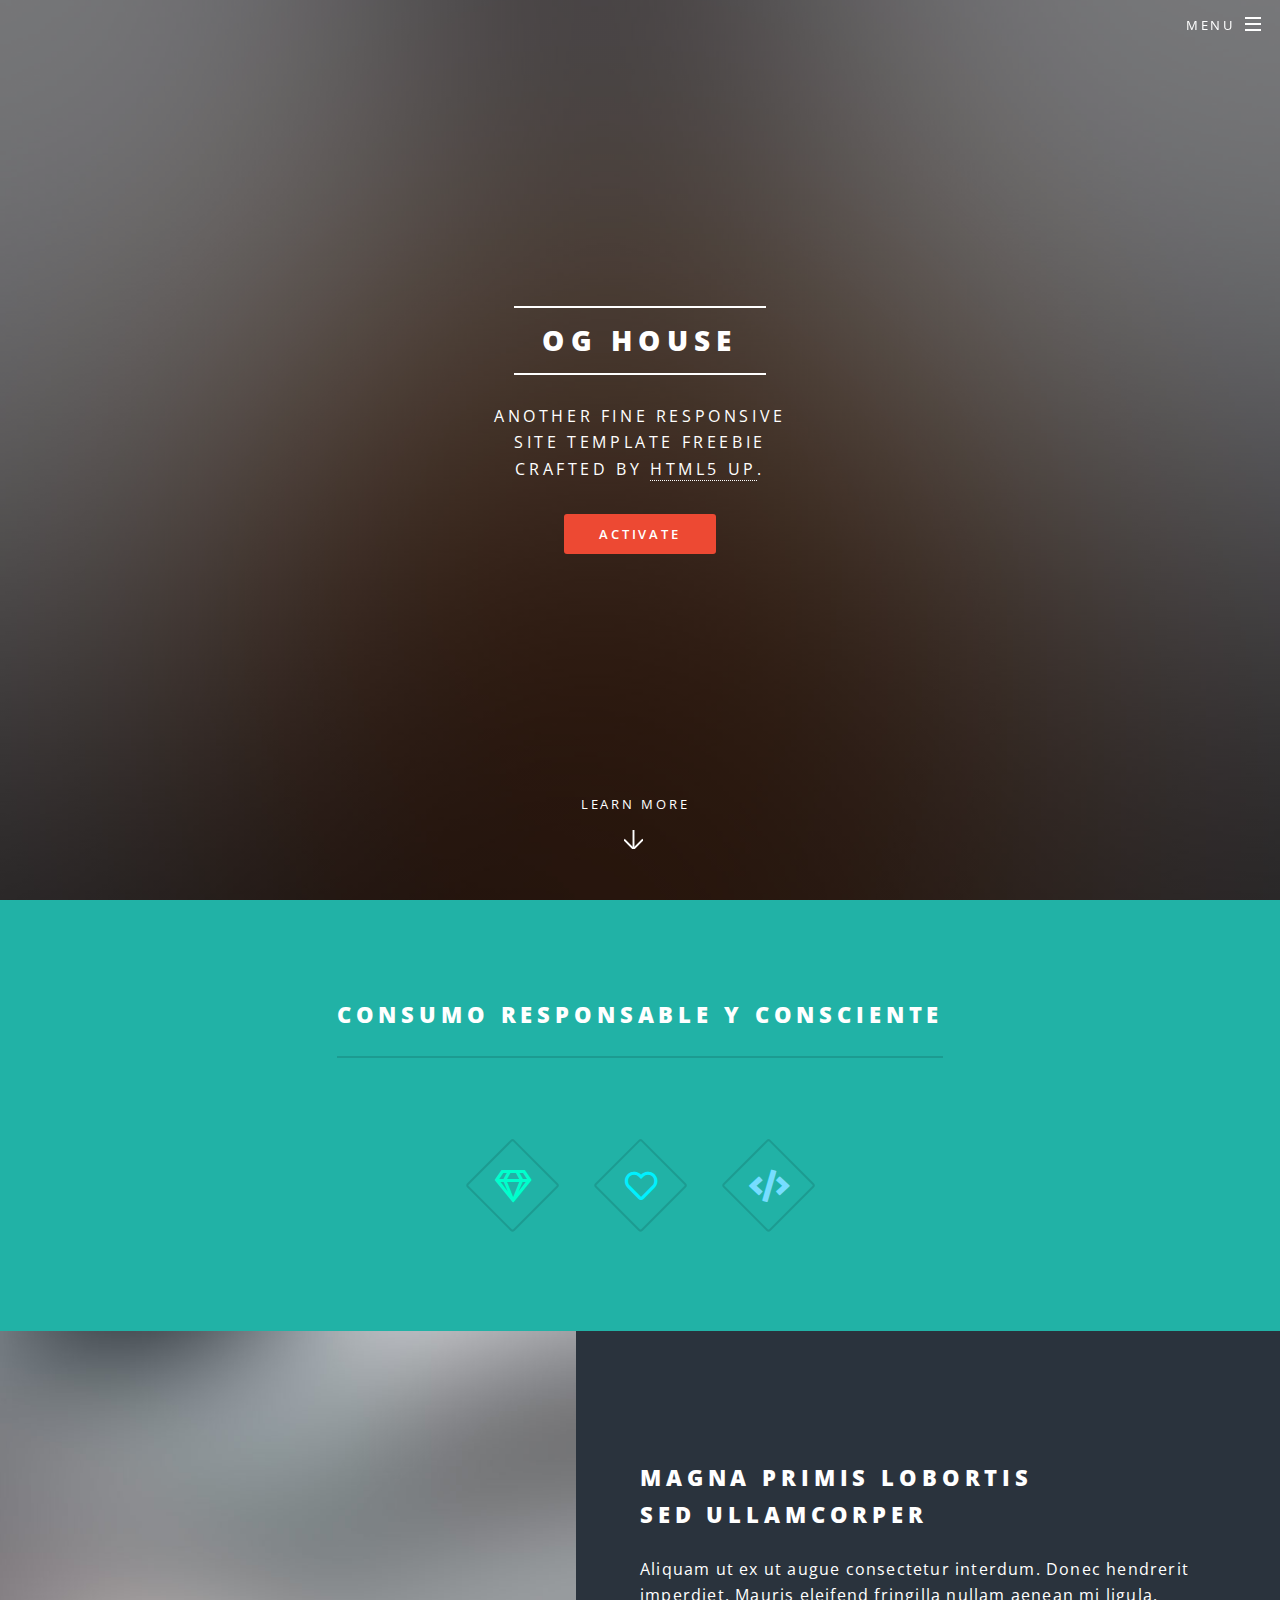
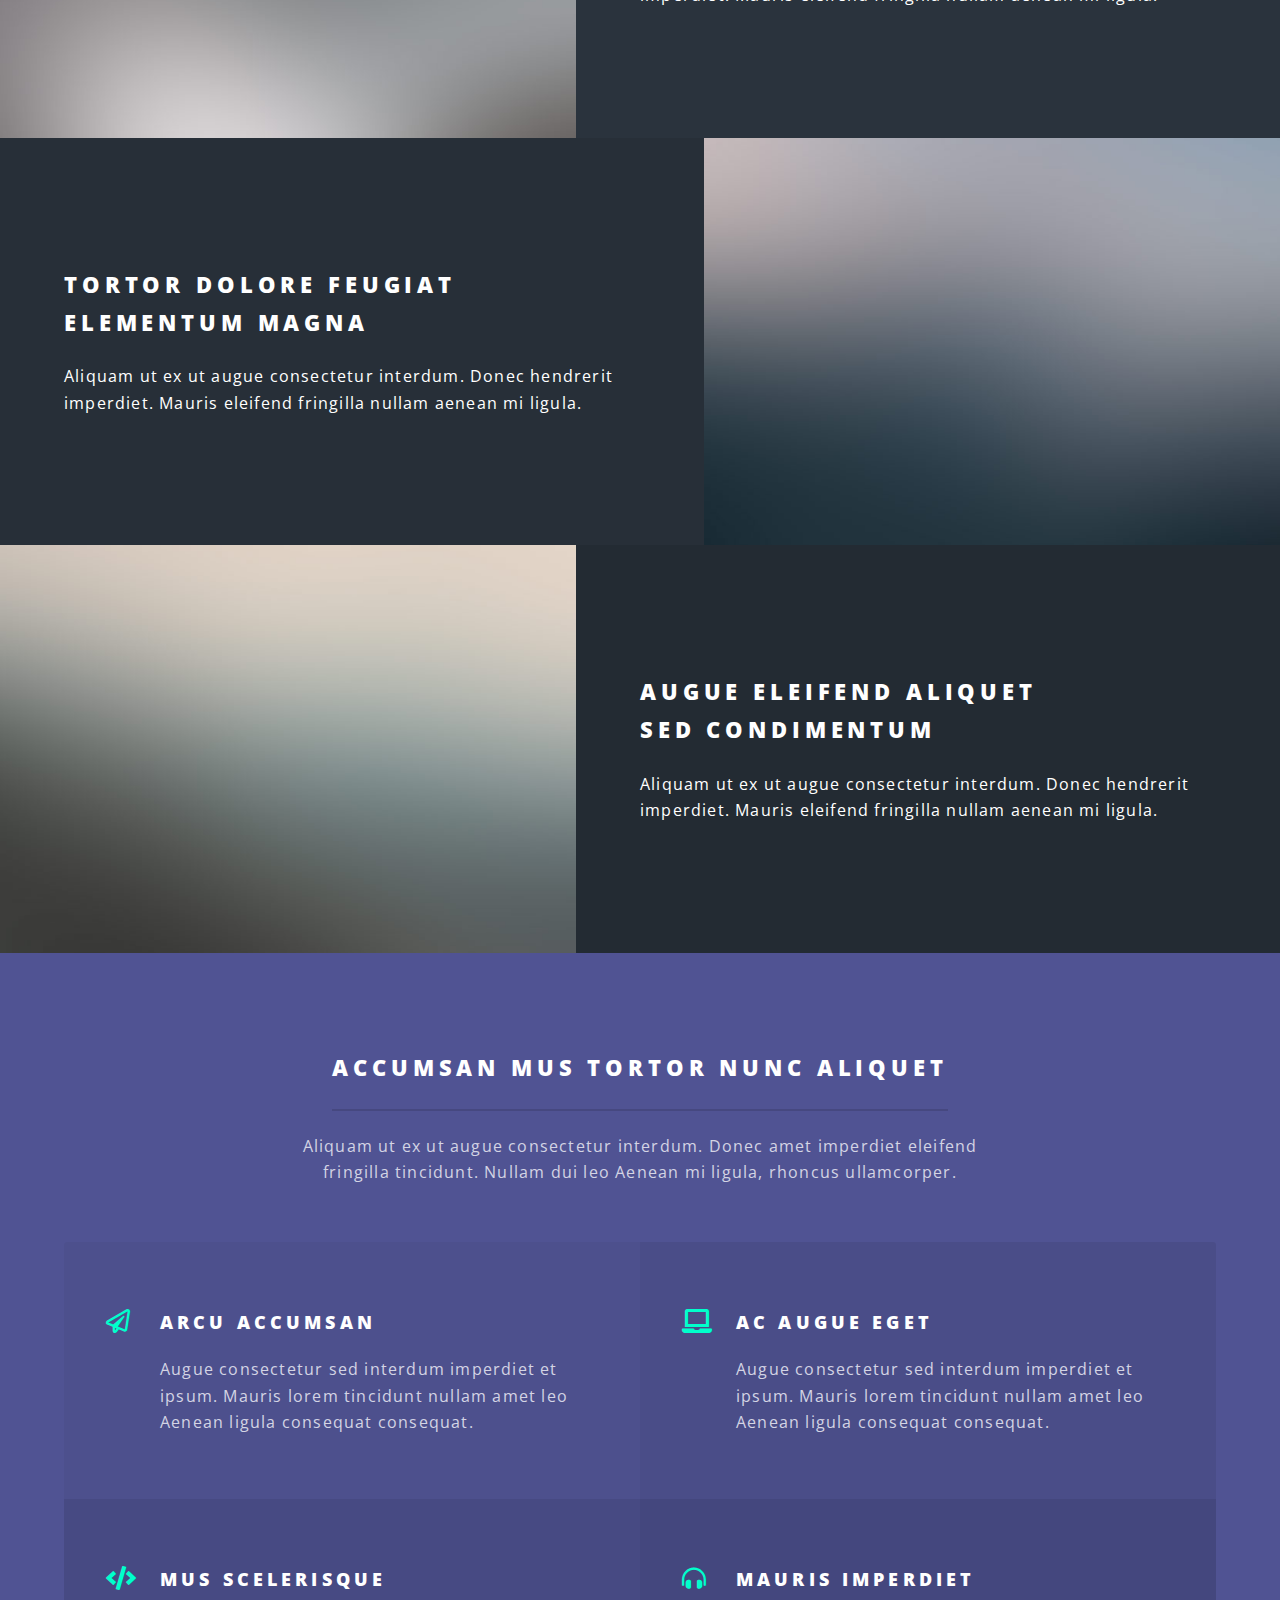
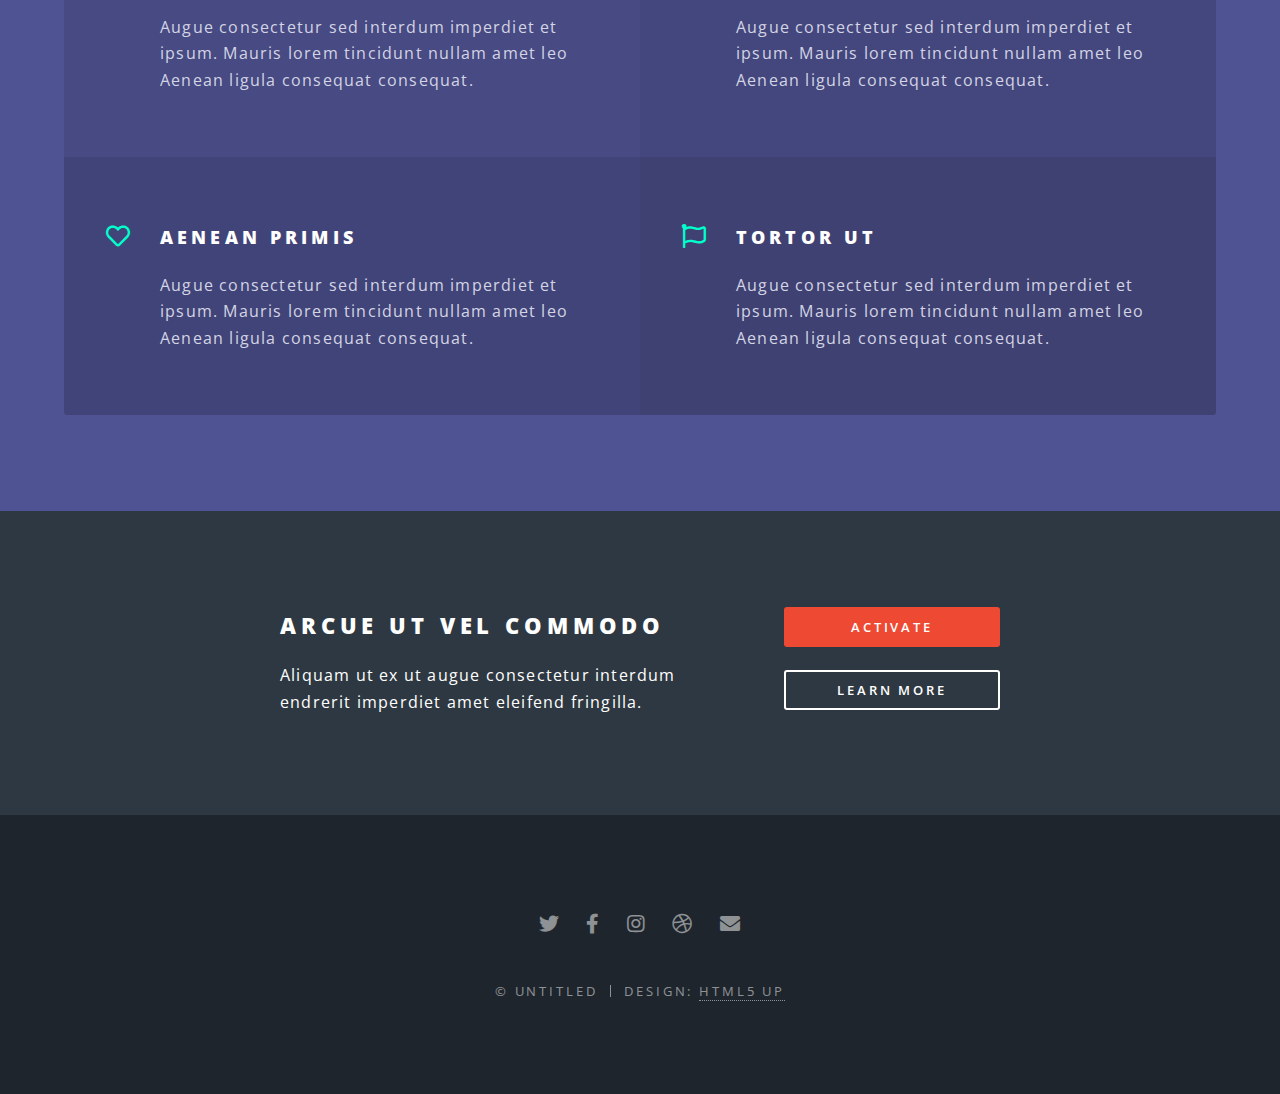
==== index.html @ 71290b1d "init" ====
<!DOCTYPE HTML>
<!--
	Spectral by HTML5 UP
	html5up.net | @ajlkn
	Free for personal and commercial use under the CCA 3.0 license (html5up.net/license)
-->
<html>
	<head>
		<title>OG House</title>
		<meta charset="utf-8" />
		<meta name="viewport" content="width=device-width, initial-scale=1, user-scalable=no" />
		<link rel="stylesheet" href="assets/css/main.css" />
		<noscript><link rel="stylesheet" href="assets/css/noscript.css" /></noscript>
	</head>
	<body class="landing is-preload">

		<!-- Page Wrapper -->
			<div id="page-wrapper">

				<!-- Header -->
					<header id="header" class="alt">
						<h1><a href="index.html">OG House</a></h1>
						<nav id="nav">
							<ul>
								<li class="special">
									<a href="#menu" class="menuToggle"><span>Menu</span></a>
									<div id="menu">
										<ul>
											<li><a href="index.html">Home</a></li>
											<li><a href="generic.html">Generic</a></li>
											<li><a href="elements.html">Elements</a></li>
											<li><a href="#">Sign Up</a></li>
											<li><a href="#">Log In</a></li>
										</ul>
									</div>
								</li>
							</ul>
						</nav>
					</header>

				<!-- Banner -->
					<section id="banner">
						<div class="inner">
							<h2>OG House</h2>
							<p>Another fine responsive<br />
							site template freebie<br />
							crafted by <a href="http://html5up.net">HTML5 UP</a>.</p>
							<ul class="actions special">
								<li><a href="#" class="button primary">Activate</a></li>
							</ul>
						</div>
						<a href="#one" class="more scrolly">Learn More</a>
					</section>

				<!-- One -->
					<section id="one" class="wrapper style1 special">
						<div class="inner">
							<header class="major">
								<h2>Consumo responsable y consciente<br />
							</header>
							<ul class="icons major">
								<li><span class="icon fa-gem major style1"><span class="label">Lorem</span></span></li>
								<li><span class="icon fa-heart major style2"><span class="label">Ipsum</span></span></li>
								<li><span class="icon solid fa-code major style3"><span class="label">Dolor</span></span></li>
							</ul>
						</div>
					</section>

				<!-- Two -->
					<section id="two" class="wrapper alt style2">
						<section class="spotlight">
							<div class="image"><img src="images/pic01.jpg" alt="" /></div><div class="content">
								<h2>Magna primis lobortis<br />
								sed ullamcorper</h2>
								<p>Aliquam ut ex ut augue consectetur interdum. Donec hendrerit imperdiet. Mauris eleifend fringilla nullam aenean mi ligula.</p>
							</div>
						</section>
						<section class="spotlight">
							<div class="image"><img src="images/pic02.jpg" alt="" /></div><div class="content">
								<h2>Tortor dolore feugiat<br />
								elementum magna</h2>
								<p>Aliquam ut ex ut augue consectetur interdum. Donec hendrerit imperdiet. Mauris eleifend fringilla nullam aenean mi ligula.</p>
							</div>
						</section>
						<section class="spotlight">
							<div class="image"><img src="images/pic03.jpg" alt="" /></div><div class="content">
								<h2>Augue eleifend aliquet<br />
								sed condimentum</h2>
								<p>Aliquam ut ex ut augue consectetur interdum. Donec hendrerit imperdiet. Mauris eleifend fringilla nullam aenean mi ligula.</p>
							</div>
						</section>
					</section>

				<!-- Three -->
					<section id="three" class="wrapper style3 special">
						<div class="inner">
							<header class="major">
								<h2>Accumsan mus tortor nunc aliquet</h2>
								<p>Aliquam ut ex ut augue consectetur interdum. Donec amet imperdiet eleifend<br />
								fringilla tincidunt. Nullam dui leo Aenean mi ligula, rhoncus ullamcorper.</p>
							</header>
							<ul class="features">
								<li class="icon fa-paper-plane">
									<h3>Arcu accumsan</h3>
									<p>Augue consectetur sed interdum imperdiet et ipsum. Mauris lorem tincidunt nullam amet leo Aenean ligula consequat consequat.</p>
								</li>
								<li class="icon solid fa-laptop">
									<h3>Ac Augue Eget</h3>
									<p>Augue consectetur sed interdum imperdiet et ipsum. Mauris lorem tincidunt nullam amet leo Aenean ligula consequat consequat.</p>
								</li>
								<li class="icon solid fa-code">
									<h3>Mus Scelerisque</h3>
									<p>Augue consectetur sed interdum imperdiet et ipsum. Mauris lorem tincidunt nullam amet leo Aenean ligula consequat consequat.</p>
								</li>
								<li class="icon solid fa-headphones-alt">
									<h3>Mauris Imperdiet</h3>
									<p>Augue consectetur sed interdum imperdiet et ipsum. Mauris lorem tincidunt nullam amet leo Aenean ligula consequat consequat.</p>
								</li>
								<li class="icon fa-heart">
									<h3>Aenean Primis</h3>
									<p>Augue consectetur sed interdum imperdiet et ipsum. Mauris lorem tincidunt nullam amet leo Aenean ligula consequat consequat.</p>
								</li>
								<li class="icon fa-flag">
									<h3>Tortor Ut</h3>
									<p>Augue consectetur sed interdum imperdiet et ipsum. Mauris lorem tincidunt nullam amet leo Aenean ligula consequat consequat.</p>
								</li>
							</ul>
						</div>
					</section>

				<!-- CTA -->
					<section id="cta" class="wrapper style4">
						<div class="inner">
							<header>
								<h2>Arcue ut vel commodo</h2>
								<p>Aliquam ut ex ut augue consectetur interdum endrerit imperdiet amet eleifend fringilla.</p>
							</header>
							<ul class="actions stacked">
								<li><a href="#" class="button fit primary">Activate</a></li>
								<li><a href="#" class="button fit">Learn More</a></li>
							</ul>
						</div>
					</section>

				<!-- Footer -->
					<footer id="footer">
						<ul class="icons">
							<li><a href="#" class="icon brands fa-twitter"><span class="label">Twitter</span></a></li>
							<li><a href="#" class="icon brands fa-facebook-f"><span class="label">Facebook</span></a></li>
							<li><a href="#" class="icon brands fa-instagram"><span class="label">Instagram</span></a></li>
							<li><a href="#" class="icon brands fa-dribbble"><span class="label">Dribbble</span></a></li>
							<li><a href="#" class="icon solid fa-envelope"><span class="label">Email</span></a></li>
						</ul>
						<ul class="copyright">
							<li>&copy; Untitled</li><li>Design: <a href="http://html5up.net">HTML5 UP</a></li>
						</ul>
					</footer>

			</div>

		<!-- Scripts -->
			<script src="assets/js/jquery.min.js"></script>
			<script src="assets/js/jquery.scrollex.min.js"></script>
			<script src="assets/js/jquery.scrolly.min.js"></script>
			<script src="assets/js/browser.min.js"></script>
			<script src="assets/js/breakpoints.min.js"></script>
			<script src="assets/js/util.js"></script>
			<script src="assets/js/main.js"></script>

	</body>
</html>
---- assets/css/main.css ----
@import url(fontawesome-all.min.css);
@import url("https://fonts.googleapis.com/css?family=Open+Sans:400,400italic,600,600italic,800,800italic");

/*
	Spectral by HTML5 UP
	html5up.net | @ajlkn
	Free for personal and commercial use under the CCA 3.0 license (html5up.net/license)
*/

html, body, div, span, applet, object,
iframe, h1, h2, h3, h4, h5, h6, p, blockquote,
pre, a, abbr, acronym, address, big, cite,
code, del, dfn, em, img, ins, kbd, q, s, samp,
small, strike, strong, sub, sup, tt, var, b,
u, i, center, dl, dt, dd, ol, ul, li, fieldset,
form, label, legend, table, caption, tbody,
tfoot, thead, tr, th, td, article, aside,
canvas, details, embed, figure, figcaption,
footer, header, hgroup, menu, nav, output, ruby,
section, summary, time, mark, audio, video {
	margin: 0;
	padding: 0;
	border: 0;
	font-size: 100%;
	font: inherit;
	vertical-align: baseline;}

article, aside, details, figcaption, figure,
footer, header, hgroup, menu, nav, section {
	display: block;}

body {
	line-height: 1;
}

ol, ul {
	list-style: none;
}

blockquote, q {
	quotes: none;
}

	blockquote:before, blockquote:after, q:before, q:after {
		content: '';
		content: none;
	}

table {
	border-collapse: collapse;
	border-spacing: 0;
}

body {
	-webkit-text-size-adjust: none;
}

mark {
	background-color: transparent;
	color: inherit;
}

input::-moz-focus-inner {
	border: 0;
	padding: 0;
}

input, select, textarea {
	-moz-appearance: none;
	-webkit-appearance: none;
	-ms-appearance: none;
	appearance: none;
}

/* Basic */

	@-ms-viewport {
		width: device-width;
	}

	html {
		box-sizing: border-box;
	}

	*, *:before, *:after {
		box-sizing: inherit;
	}

	body {
		background: #2e3842;
	}

		body.is-preload *, body.is-preload *:before, body.is-preload *:after {
			-moz-animation: none !important;
			-webkit-animation: none !important;
			-ms-animation: none !important;
			animation: none !important;
			-moz-transition: none !important;
			-webkit-transition: none !important;
			-ms-transition: none !important;
			transition: none !important;
		}

	body, input, select, textarea {
		color: #fff;
		font-family: "Open Sans", Helvetica, sans-serif;
		font-size: 15pt;
		font-weight: 400;
		letter-spacing: 0.075em;
		line-height: 1.65em;
	}

		@media screen and (max-width: 1680px) {

			body, input, select, textarea {
				font-size: 13pt;
			}

		}

		@media screen and (max-width: 1280px) {

			body, input, select, textarea {
				font-size: 12pt;
			}

		}

		@media screen and (max-width: 736px) {

			body, input, select, textarea {
				font-size: 11pt;
				letter-spacing: 0.0375em;
			}

		}

	a {
		-moz-transition: color 0.2s ease, border-bottom-color 0.2s ease;
		-webkit-transition: color 0.2s ease, border-bottom-color 0.2s ease;
		-ms-transition: color 0.2s ease, border-bottom-color 0.2s ease;
		transition: color 0.2s ease, border-bottom-color 0.2s ease;
		border-bottom: dotted 1px;
		color: inherit;
		text-decoration: none;
	}

		a:hover {
			border-bottom-color: transparent;
		}

	strong, b {
		color: #fff;
		font-weight: 600;
	}

	em, i {
		font-style: italic;
	}

	p {
		margin: 0 0 2em 0;
	}

	h1, h2, h3, h4, h5, h6 {
		color: #fff;
		font-weight: 800;
		letter-spacing: 0.225em;
		line-height: 1em;
		margin: 0 0 1em 0;
		text-transform: uppercase;
	}

		h1 a, h2 a, h3 a, h4 a, h5 a, h6 a {
			color: inherit;
			text-decoration: none;
		}

	h2 {
		font-size: 1.35em;
		line-height: 1.75em;
	}

		@media screen and (max-width: 736px) {

			h2 {
				font-size: 1.1em;
				line-height: 1.65em;
			}

		}

	h3 {
		font-size: 1.15em;
		line-height: 1.75em;
	}

		@media screen and (max-width: 736px) {

			h3 {
				font-size: 1em;
				line-height: 1.65em;
			}

		}

	h4 {
		font-size: 1em;
		line-height: 1.5em;
	}

	h5 {
		font-size: 0.8em;
		line-height: 1.5em;
	}

	h6 {
		font-size: 0.7em;
		line-height: 1.5em;
	}

	sub {
		font-size: 0.8em;
		position: relative;
		top: 0.5em;
	}

	sup {
		font-size: 0.8em;
		position: relative;
		top: -0.5em;
	}

	hr {
		border: 0;
		border-bottom: solid 2px #fff;
		margin: 3em 0;
	}

		hr.major {
			margin: 4.5em 0;
		}

	blockquote {
		border-left: solid 4px #fff;
		font-style: italic;
		margin: 0 0 2em 0;
		padding: 0.5em 0 0.5em 2em;
	}

	code {
		background: rgba(144, 144, 144, 0.25);
		border-radius: 3px;
		font-family: "Courier New", monospace;
		font-size: 0.9em;
		letter-spacing: 0;
		margin: 0 0.25em;
		padding: 0.25em 0.65em;
	}

	pre {
		-webkit-overflow-scrolling: touch;
		font-family: "Courier New", monospace;
		font-size: 0.9em;
		margin: 0 0 2em 0;
	}

		pre code {
			display: block;
			line-height: 1.75em;
			padding: 1em 1.5em;
			overflow-x: auto;
		}

	.align-left {
		text-align: left;
	}

	.align-center {
		text-align: center;
	}

	.align-right {
		text-align: right;
	}

/* Row */

	.row {
		display: flex;
		flex-wrap: wrap;
		box-sizing: border-box;
		align-items: stretch;
	}

		.row > * {
			box-sizing: border-box;
		}

		.row.gtr-uniform > * > :last-child {
			margin-bottom: 0;
		}

		.row.aln-left {
			justify-content: flex-start;
		}

		.row.aln-center {
			justify-content: center;
		}

		.row.aln-right {
			justify-content: flex-end;
		}

		.row.aln-top {
			align-items: flex-start;
		}

		.row.aln-middle {
			align-items: center;
		}

		.row.aln-bottom {
			align-items: flex-end;
		}

		.row > .imp {
			order: -1;
		}

		.row > .col-1 {
			width: 8.33333%;
		}

		.row > .off-1 {
			margin-left: 8.33333%;
		}

		.row > .col-2 {
			width: 16.66667%;
		}

		.row > .off-2 {
			margin-left: 16.66667%;
		}

		.row > .col-3 {
			width: 25%;
		}

		.row > .off-3 {
			margin-left: 25%;
		}

		.row > .col-4 {
			width: 33.33333%;
		}

		.row > .off-4 {
			margin-left: 33.33333%;
		}

		.row > .col-5 {
			width: 41.66667%;
		}

		.row > .off-5 {
			margin-left: 41.66667%;
		}

		.row > .col-6 {
			width: 50%;
		}

		.row > .off-6 {
			margin-left: 50%;
		}

		.row > .col-7 {
			width: 58.33333%;
		}

		.row > .off-7 {
			margin-left: 58.33333%;
		}

		.row > .col-8 {
			width: 66.66667%;
		}

		.row > .off-8 {
			margin-left: 66.66667%;
		}

		.row > .col-9 {
			width: 75%;
		}

		.row > .off-9 {
			margin-left: 75%;
		}

		.row > .col-10 {
			width: 83.33333%;
		}

		.row > .off-10 {
			margin-left: 83.33333%;
		}

		.row > .col-11 {
			width: 91.66667%;
		}

		.row > .off-11 {
			margin-left: 91.66667%;
		}

		.row > .col-12 {
			width: 100%;
		}

		.row > .off-12 {
			margin-left: 100%;
		}

		.row.gtr-0 {
			margin-top: 0;
			margin-left: 0em;
		}

			.row.gtr-0 > * {
				padding: 0 0 0 0em;
			}

			.row.gtr-0.gtr-uniform {
				margin-top: 0em;
			}

				.row.gtr-0.gtr-uniform > * {
					padding-top: 0em;
				}

		.row.gtr-25 {
			margin-top: 0;
			margin-left: -0.375em;
		}

			.row.gtr-25 > * {
				padding: 0 0 0 0.375em;
			}

			.row.gtr-25.gtr-uniform {
				margin-top: -0.375em;
			}

				.row.gtr-25.gtr-uniform > * {
					padding-top: 0.375em;
				}

		.row.gtr-50 {
			margin-top: 0;
			margin-left: -0.75em;
		}

			.row.gtr-50 > * {
				padding: 0 0 0 0.75em;
			}

			.row.gtr-50.gtr-uniform {
				margin-top: -0.75em;
			}

				.row.gtr-50.gtr-uniform > * {
					padding-top: 0.75em;
				}

		.row {
			margin-top: 0;
			margin-left: -1.5em;
		}

			.row > * {
				padding: 0 0 0 1.5em;
			}

			.row.gtr-uniform {
				margin-top: -1.5em;
			}

				.row.gtr-uniform > * {
					padding-top: 1.5em;
				}

		.row.gtr-150 {
			margin-top: 0;
			margin-left: -2.25em;
		}

			.row.gtr-150 > * {
				padding: 0 0 0 2.25em;
			}

			.row.gtr-150.gtr-uniform {
				margin-top: -2.25em;
			}

				.row.gtr-150.gtr-uniform > * {
					padding-top: 2.25em;
				}

		.row.gtr-200 {
			margin-top: 0;
			margin-left: -3em;
		}

			.row.gtr-200 > * {
				padding: 0 0 0 3em;
			}

			.row.gtr-200.gtr-uniform {
				margin-top: -3em;
			}

				.row.gtr-200.gtr-uniform > * {
					padding-top: 3em;
				}

		@media screen and (max-width: 1680px) {

			.row {
				display: flex;
				flex-wrap: wrap;
				box-sizing: border-box;
				align-items: stretch;
			}

				.row > * {
					box-sizing: border-box;
				}

				.row.gtr-uniform > * > :last-child {
					margin-bottom: 0;
				}

				.row.aln-left {
					justify-content: flex-start;
				}

				.row.aln-center {
					justify-content: center;
				}

				.row.aln-right {
					justify-content: flex-end;
				}

				.row.aln-top {
					align-items: flex-start;
				}

				.row.aln-middle {
					align-items: center;
				}

				.row.aln-bottom {
					align-items: flex-end;
				}

				.row > .imp-xlarge {
					order: -1;
				}

				.row > .col-1-xlarge {
					width: 8.33333%;
				}

				.row > .off-1-xlarge {
					margin-left: 8.33333%;
				}

				.row > .col-2-xlarge {
					width: 16.66667%;
				}

				.row > .off-2-xlarge {
					margin-left: 16.66667%;
				}

				.row > .col-3-xlarge {
					width: 25%;
				}

				.row > .off-3-xlarge {
					margin-left: 25%;
				}

				.row > .col-4-xlarge {
					width: 33.33333%;
				}

				.row > .off-4-xlarge {
					margin-left: 33.33333%;
				}

				.row > .col-5-xlarge {
					width: 41.66667%;
				}

				.row > .off-5-xlarge {
					margin-left: 41.66667%;
				}

				.row > .col-6-xlarge {
					width: 50%;
				}

				.row > .off-6-xlarge {
					margin-left: 50%;
				}

				.row > .col-7-xlarge {
					width: 58.33333%;
				}

				.row > .off-7-xlarge {
					margin-left: 58.33333%;
				}

				.row > .col-8-xlarge {
					width: 66.66667%;
				}

				.row > .off-8-xlarge {
					margin-left: 66.66667%;
				}

				.row > .col-9-xlarge {
					width: 75%;
				}

				.row > .off-9-xlarge {
					margin-left: 75%;
				}

				.row > .col-10-xlarge {
					width: 83.33333%;
				}

				.row > .off-10-xlarge {
					margin-left: 83.33333%;
				}

				.row > .col-11-xlarge {
					width: 91.66667%;
				}

				.row > .off-11-xlarge {
					margin-left: 91.66667%;
				}

				.row > .col-12-xlarge {
					width: 100%;
				}

				.row > .off-12-xlarge {
					margin-left: 100%;
				}

				.row.gtr-0 {
					margin-top: 0;
					margin-left: 0em;
				}

					.row.gtr-0 > * {
						padding: 0 0 0 0em;
					}

					.row.gtr-0.gtr-uniform {
						margin-top: 0em;
					}

						.row.gtr-0.gtr-uniform > * {
							padding-top: 0em;
						}

				.row.gtr-25 {
					margin-top: 0;
					margin-left: -0.375em;
				}

					.row.gtr-25 > * {
						padding: 0 0 0 0.375em;
					}

					.row.gtr-25.gtr-uniform {
						margin-top: -0.375em;
					}

						.row.gtr-25.gtr-uniform > * {
							padding-top: 0.375em;
						}

				.row.gtr-50 {
					margin-top: 0;
					margin-left: -0.75em;
				}

					.row.gtr-50 > * {
						padding: 0 0 0 0.75em;
					}

					.row.gtr-50.gtr-uniform {
						margin-top: -0.75em;
					}

						.row.gtr-50.gtr-uniform > * {
							padding-top: 0.75em;
						}

				.row {
					margin-top: 0;
					margin-left: -1.5em;
				}

					.row > * {
						padding: 0 0 0 1.5em;
					}

					.row.gtr-uniform {
						margin-top: -1.5em;
					}

						.row.gtr-uniform > * {
							padding-top: 1.5em;
						}

				.row.gtr-150 {
					margin-top: 0;
					margin-left: -2.25em;
				}

					.row.gtr-150 > * {
						padding: 0 0 0 2.25em;
					}

					.row.gtr-150.gtr-uniform {
						margin-top: -2.25em;
					}

						.row.gtr-150.gtr-uniform > * {
							padding-top: 2.25em;
						}

				.row.gtr-200 {
					margin-top: 0;
					margin-left: -3em;
				}

					.row.gtr-200 > * {
						padding: 0 0 0 3em;
					}

					.row.gtr-200.gtr-uniform {
						margin-top: -3em;
					}

						.row.gtr-200.gtr-uniform > * {
							padding-top: 3em;
						}

		}

		@media screen and (max-width: 1280px) {

			.row {
				display: flex;
				flex-wrap: wrap;
				box-sizing: border-box;
				align-items: stretch;
			}

				.row > * {
					box-sizing: border-box;
				}

				.row.gtr-uniform > * > :last-child {
					margin-bottom: 0;
				}

				.row.aln-left {
					justify-content: flex-start;
				}

				.row.aln-center {
					justify-content: center;
				}

				.row.aln-right {
					justify-content: flex-end;
				}

				.row.aln-top {
					align-items: flex-start;
				}

				.row.aln-middle {
					align-items: center;
				}

				.row.aln-bottom {
					align-items: flex-end;
				}

				.row > .imp-large {
					order: -1;
				}

				.row > .col-1-large {
					width: 8.33333%;
				}

				.row > .off-1-large {
					margin-left: 8.33333%;
				}

				.row > .col-2-large {
					width: 16.66667%;
				}

				.row > .off-2-large {
					margin-left: 16.66667%;
				}

				.row > .col-3-large {
					width: 25%;
				}

				.row > .off-3-large {
					margin-left: 25%;
				}

				.row > .col-4-large {
					width: 33.33333%;
				}

				.row > .off-4-large {
					margin-left: 33.33333%;
				}

				.row > .col-5-large {
					width: 41.66667%;
				}

				.row > .off-5-large {
					margin-left: 41.66667%;
				}

				.row > .col-6-large {
					width: 50%;
				}

				.row > .off-6-large {
					margin-left: 50%;
				}

				.row > .col-7-large {
					width: 58.33333%;
				}

				.row > .off-7-large {
					margin-left: 58.33333%;
				}

				.row > .col-8-large {
					width: 66.66667%;
				}

				.row > .off-8-large {
					margin-left: 66.66667%;
				}

				.row > .col-9-large {
					width: 75%;
				}

				.row > .off-9-large {
					margin-left: 75%;
				}

				.row > .col-10-large {
					width: 83.33333%;
				}

				.row > .off-10-large {
					margin-left: 83.33333%;
				}

				.row > .col-11-large {
					width: 91.66667%;
				}

				.row > .off-11-large {
					margin-left: 91.66667%;
				}

				.row > .col-12-large {
					width: 100%;
				}

				.row > .off-12-large {
					margin-left: 100%;
				}

				.row.gtr-0 {
					margin-top: 0;
					margin-left: 0em;
				}

					.row.gtr-0 > * {
						padding: 0 0 0 0em;
					}

					.row.gtr-0.gtr-uniform {
						margin-top: 0em;
					}

						.row.gtr-0.gtr-uniform > * {
							padding-top: 0em;
						}

				.row.gtr-25 {
					margin-top: 0;
					margin-left: -0.375em;
				}

					.row.gtr-25 > * {
						padding: 0 0 0 0.375em;
					}

					.row.gtr-25.gtr-uniform {
						margin-top: -0.375em;
					}

						.row.gtr-25.gtr-uniform > * {
							padding-top: 0.375em;
						}

				.row.gtr-50 {
					margin-top: 0;
					margin-left: -0.75em;
				}

					.row.gtr-50 > * {
						padding: 0 0 0 0.75em;
					}

					.row.gtr-50.gtr-uniform {
						margin-top: -0.75em;
					}

						.row.gtr-50.gtr-uniform > * {
							padding-top: 0.75em;
						}

				.row {
					margin-top: 0;
					margin-left: -1.5em;
				}

					.row > * {
						padding: 0 0 0 1.5em;
					}

					.row.gtr-uniform {
						margin-top: -1.5em;
					}

						.row.gtr-uniform > * {
							padding-top: 1.5em;
						}

				.row.gtr-150 {
					margin-top: 0;
					margin-left: -2.25em;
				}

					.row.gtr-150 > * {
						padding: 0 0 0 2.25em;
					}

					.row.gtr-150.gtr-uniform {
						margin-top: -2.25em;
					}

						.row.gtr-150.gtr-uniform > * {
							padding-top: 2.25em;
						}

				.row.gtr-200 {
					margin-top: 0;
					margin-left: -3em;
				}

					.row.gtr-200 > * {
						padding: 0 0 0 3em;
					}

					.row.gtr-200.gtr-uniform {
						margin-top: -3em;
					}

						.row.gtr-200.gtr-uniform > * {
							padding-top: 3em;
						}

		}

		@media screen and (max-width: 980px) {

			.row {
				display: flex;
				flex-wrap: wrap;
				box-sizing: border-box;
				align-items: stretch;
			}

				.row > * {
					box-sizing: border-box;
				}

				.row.gtr-uniform > * > :last-child {
					margin-bottom: 0;
				}

				.row.aln-left {
					justify-content: flex-start;
				}

				.row.aln-center {
					justify-content: center;
				}

				.row.aln-right {
					justify-content: flex-end;
				}

				.row.aln-top {
					align-items: flex-start;
				}

				.row.aln-middle {
					align-items: center;
				}

				.row.aln-bottom {
					align-items: flex-end;
				}

				.row > .imp-medium {
					order: -1;
				}

				.row > .col-1-medium {
					width: 8.33333%;
				}

				.row > .off-1-medium {
					margin-left: 8.33333%;
				}

				.row > .col-2-medium {
					width: 16.66667%;
				}

				.row > .off-2-medium {
					margin-left: 16.66667%;
				}

				.row > .col-3-medium {
					width: 25%;
				}

				.row > .off-3-medium {
					margin-left: 25%;
				}

				.row > .col-4-medium {
					width: 33.33333%;
				}

				.row > .off-4-medium {
					margin-left: 33.33333%;
				}

				.row > .col-5-medium {
					width: 41.66667%;
				}

				.row > .off-5-medium {
					margin-left: 41.66667%;
				}

				.row > .col-6-medium {
					width: 50%;
				}

				.row > .off-6-medium {
					margin-left: 50%;
				}

				.row > .col-7-medium {
					width: 58.33333%;
				}

				.row > .off-7-medium {
					margin-left: 58.33333%;
				}

				.row > .col-8-medium {
					width: 66.66667%;
				}

				.row > .off-8-medium {
					margin-left: 66.66667%;
				}

				.row > .col-9-medium {
					width: 75%;
				}

				.row > .off-9-medium {
					margin-left: 75%;
				}

				.row > .col-10-medium {
					width: 83.33333%;
				}

				.row > .off-10-medium {
					margin-left: 83.33333%;
				}

				.row > .col-11-medium {
					width: 91.66667%;
				}

				.row > .off-11-medium {
					margin-left: 91.66667%;
				}

				.row > .col-12-medium {
					width: 100%;
				}

				.row > .off-12-medium {
					margin-left: 100%;
				}

				.row.gtr-0 {
					margin-top: 0;
					margin-left: 0em;
				}

					.row.gtr-0 > * {
						padding: 0 0 0 0em;
					}

					.row.gtr-0.gtr-uniform {
						margin-top: 0em;
					}

						.row.gtr-0.gtr-uniform > * {
							padding-top: 0em;
						}

				.row.gtr-25 {
					margin-top: 0;
					margin-left: -0.375em;
				}

					.row.gtr-25 > * {
						padding: 0 0 0 0.375em;
					}

					.row.gtr-25.gtr-uniform {
						margin-top: -0.375em;
					}

						.row.gtr-25.gtr-uniform > * {
							padding-top: 0.375em;
						}

				.row.gtr-50 {
					margin-top: 0;
					margin-left: -0.75em;
				}

					.row.gtr-50 > * {
						padding: 0 0 0 0.75em;
					}

					.row.gtr-50.gtr-uniform {
						margin-top: -0.75em;
					}

						.row.gtr-50.gtr-uniform > * {
							padding-top: 0.75em;
						}

				.row {
					margin-top: 0;
					margin-left: -1.5em;
				}

					.row > * {
						padding: 0 0 0 1.5em;
					}

					.row.gtr-uniform {
						margin-top: -1.5em;
					}

						.row.gtr-uniform > * {
							padding-top: 1.5em;
						}

				.row.gtr-150 {
					margin-top: 0;
					margin-left: -2.25em;
				}

					.row.gtr-150 > * {
						padding: 0 0 0 2.25em;
					}

					.row.gtr-150.gtr-uniform {
						margin-top: -2.25em;
					}

						.row.gtr-150.gtr-uniform > * {
							padding-top: 2.25em;
						}

				.row.gtr-200 {
					margin-top: 0;
					margin-left: -3em;
				}

					.row.gtr-200 > * {
						padding: 0 0 0 3em;
					}

					.row.gtr-200.gtr-uniform {
						margin-top: -3em;
					}

						.row.gtr-200.gtr-uniform > * {
							padding-top: 3em;
						}

		}

		@media screen and (max-width: 736px) {

			.row {
				display: flex;
				flex-wrap: wrap;
				box-sizing: border-box;
				align-items: stretch;
			}

				.row > * {
					box-sizing: border-box;
				}

				.row.gtr-uniform > * > :last-child {
					margin-bottom: 0;
				}

				.row.aln-left {
					justify-content: flex-start;
				}

				.row.aln-center {
					justify-content: center;
				}

				.row.aln-right {
					justify-content: flex-end;
				}

				.row.aln-top {
					align-items: flex-start;
				}

				.row.aln-middle {
					align-items: center;
				}

				.row.aln-bottom {
					align-items: flex-end;
				}

				.row > .imp-small {
					order: -1;
				}

				.row > .col-1-small {
					width: 8.33333%;
				}

				.row > .off-1-small {
					margin-left: 8.33333%;
				}

				.row > .col-2-small {
					width: 16.66667%;
				}

				.row > .off-2-small {
					margin-left: 16.66667%;
				}

				.row > .col-3-small {
					width: 25%;
				}

				.row > .off-3-small {
					margin-left: 25%;
				}

				.row > .col-4-small {
					width: 33.33333%;
				}

				.row > .off-4-small {
					margin-left: 33.33333%;
				}

				.row > .col-5-small {
					width: 41.66667%;
				}

				.row > .off-5-small {
					margin-left: 41.66667%;
				}

				.row > .col-6-small {
					width: 50%;
				}

				.row > .off-6-small {
					margin-left: 50%;
				}

				.row > .col-7-small {
					width: 58.33333%;
				}

				.row > .off-7-small {
					margin-left: 58.33333%;
				}

				.row > .col-8-small {
					width: 66.66667%;
				}

				.row > .off-8-small {
					margin-left: 66.66667%;
				}

				.row > .col-9-small {
					width: 75%;
				}

				.row > .off-9-small {
					margin-left: 75%;
				}

				.row > .col-10-small {
					width: 83.33333%;
				}

				.row > .off-10-small {
					margin-left: 83.33333%;
				}

				.row > .col-11-small {
					width: 91.66667%;
				}

				.row > .off-11-small {
					margin-left: 91.66667%;
				}

				.row > .col-12-small {
					width: 100%;
				}

				.row > .off-12-small {
					margin-left: 100%;
				}

				.row.gtr-0 {
					margin-top: 0;
					margin-left: 0em;
				}

					.row.gtr-0 > * {
						padding: 0 0 0 0em;
					}

					.row.gtr-0.gtr-uniform {
						margin-top: 0em;
					}

						.row.gtr-0.gtr-uniform > * {
							padding-top: 0em;
						}

				.row.gtr-25 {
					margin-top: 0;
					margin-left: -0.375em;
				}

					.row.gtr-25 > * {
						padding: 0 0 0 0.375em;
					}

					.row.gtr-25.gtr-uniform {
						margin-top: -0.375em;
					}

						.row.gtr-25.gtr-uniform > * {
							padding-top: 0.375em;
						}

				.row.gtr-50 {
					margin-top: 0;
					margin-left: -0.75em;
				}

					.row.gtr-50 > * {
						padding: 0 0 0 0.75em;
					}

					.row.gtr-50.gtr-uniform {
						margin-top: -0.75em;
					}

						.row.gtr-50.gtr-uniform > * {
							padding-top: 0.75em;
						}

				.row {
					margin-top: 0;
					margin-left: -1.5em;
				}

					.row > * {
						padding: 0 0 0 1.5em;
					}

					.row.gtr-uniform {
						margin-top: -1.5em;
					}

						.row.gtr-uniform > * {
							padding-top: 1.5em;
						}

				.row.gtr-150 {
					margin-top: 0;
					margin-left: -2.25em;
				}

					.row.gtr-150 > * {
						padding: 0 0 0 2.25em;
					}

					.row.gtr-150.gtr-uniform {
						margin-top: -2.25em;
					}

						.row.gtr-150.gtr-uniform > * {
							padding-top: 2.25em;
						}

				.row.gtr-200 {
					margin-top: 0;
					margin-left: -3em;
				}

					.row.gtr-200 > * {
						padding: 0 0 0 3em;
					}

					.row.gtr-200.gtr-uniform {
						margin-top: -3em;
					}

						.row.gtr-200.gtr-uniform > * {
							padding-top: 3em;
						}

		}

		@media screen and (max-width: 480px) {

			.row {
				display: flex;
				flex-wrap: wrap;
				box-sizing: border-box;
				align-items: stretch;
			}

				.row > * {
					box-sizing: border-box;
				}

				.row.gtr-uniform > * > :last-child {
					margin-bottom: 0;
				}

				.row.aln-left {
					justify-content: flex-start;
				}

				.row.aln-center {
					justify-content: center;
				}

				.row.aln-right {
					justify-content: flex-end;
				}

				.row.aln-top {
					align-items: flex-start;
				}

				.row.aln-middle {
					align-items: center;
				}

				.row.aln-bottom {
					align-items: flex-end;
				}

				.row > .imp-xsmall {
					order: -1;
				}

				.row > .col-1-xsmall {
					width: 8.33333%;
				}

				.row > .off-1-xsmall {
					margin-left: 8.33333%;
				}

				.row > .col-2-xsmall {
					width: 16.66667%;
				}

				.row > .off-2-xsmall {
					margin-left: 16.66667%;
				}

				.row > .col-3-xsmall {
					width: 25%;
				}

				.row > .off-3-xsmall {
					margin-left: 25%;
				}

				.row > .col-4-xsmall {
					width: 33.33333%;
				}

				.row > .off-4-xsmall {
					margin-left: 33.33333%;
				}

				.row > .col-5-xsmall {
					width: 41.66667%;
				}

				.row > .off-5-xsmall {
					margin-left: 41.66667%;
				}

				.row > .col-6-xsmall {
					width: 50%;
				}

				.row > .off-6-xsmall {
					margin-left: 50%;
				}

				.row > .col-7-xsmall {
					width: 58.33333%;
				}

				.row > .off-7-xsmall {
					margin-left: 58.33333%;
				}

				.row > .col-8-xsmall {
					width: 66.66667%;
				}

				.row > .off-8-xsmall {
					margin-left: 66.66667%;
				}

				.row > .col-9-xsmall {
					width: 75%;
				}

				.row > .off-9-xsmall {
					margin-left: 75%;
				}

				.row > .col-10-xsmall {
					width: 83.33333%;
				}

				.row > .off-10-xsmall {
					margin-left: 83.33333%;
				}

				.row > .col-11-xsmall {
					width: 91.66667%;
				}

				.row > .off-11-xsmall {
					margin-left: 91.66667%;
				}

				.row > .col-12-xsmall {
					width: 100%;
				}

				.row > .off-12-xsmall {
					margin-left: 100%;
				}

				.row.gtr-0 {
					margin-top: 0;
					margin-left: 0em;
				}

					.row.gtr-0 > * {
						padding: 0 0 0 0em;
					}

					.row.gtr-0.gtr-uniform {
						margin-top: 0em;
					}

						.row.gtr-0.gtr-uniform > * {
							padding-top: 0em;
						}

				.row.gtr-25 {
					margin-top: 0;
					margin-left: -0.375em;
				}

					.row.gtr-25 > * {
						padding: 0 0 0 0.375em;
					}

					.row.gtr-25.gtr-uniform {
						margin-top: -0.375em;
					}

						.row.gtr-25.gtr-uniform > * {
							padding-top: 0.375em;
						}

				.row.gtr-50 {
					margin-top: 0;
					margin-left: -0.75em;
				}

					.row.gtr-50 > * {
						padding: 0 0 0 0.75em;
					}

					.row.gtr-50.gtr-uniform {
						margin-top: -0.75em;
					}

						.row.gtr-50.gtr-uniform > * {
							padding-top: 0.75em;
						}

				.row {
					margin-top: 0;
					margin-left: -1.5em;
				}

					.row > * {
						padding: 0 0 0 1.5em;
					}

					.row.gtr-uniform {
						margin-top: -1.5em;
					}

						.row.gtr-uniform > * {
							padding-top: 1.5em;
						}

				.row.gtr-150 {
					margin-top: 0;
					margin-left: -2.25em;
				}

					.row.gtr-150 > * {
						padding: 0 0 0 2.25em;
					}

					.row.gtr-150.gtr-uniform {
						margin-top: -2.25em;
					}

						.row.gtr-150.gtr-uniform > * {
							padding-top: 2.25em;
						}

				.row.gtr-200 {
					margin-top: 0;
					margin-left: -3em;
				}

					.row.gtr-200 > * {
						padding: 0 0 0 3em;
					}

					.row.gtr-200.gtr-uniform {
						margin-top: -3em;
					}

						.row.gtr-200.gtr-uniform > * {
							padding-top: 3em;
						}

		}

/* Section/Article */

	section.special, article.special {
		text-align: center;
	}

	header p {
		color: rgba(255, 255, 255, 0.5);
		position: relative;
		top: -0.25em;
	}

	header h3 + p {
		font-size: 1.1em;
	}

	header h4 + p,
	header h5 + p,
	header h6 + p {
		font-size: 0.9em;
	}

	header.major {
		margin: 0 0 3.5em 0;
	}

		header.major h2, header.major h3, header.major h4, header.major h5, header.major h6 {
			border-bottom: solid 2px #fff;
			display: inline-block;
			padding-bottom: 1em;
			position: relative;
		}

			header.major h2:after, header.major h3:after, header.major h4:after, header.major h5:after, header.major h6:after {
				content: '';
				display: block;
				height: 1px;
			}

		header.major p {
			color: #fff;
			top: 0;
		}

		@media screen and (max-width: 736px) {

			header.major {
				margin: 0 0 2em 0;
			}

		}

	@media screen and (max-width: 980px) {

		header br {
			display: none;
		}

	}

/* Form */

	form {
		margin: 0 0 2em 0;
	}

	label {
		color: #fff;
		display: block;
		font-size: 0.9em;
		font-weight: 600;
		margin: 0 0 1em 0;
	}

	input[type="text"],
	input[type="password"],
	input[type="email"],
	select,
	textarea {
		-moz-appearance: none;
		-webkit-appearance: none;
		-ms-appearance: none;
		appearance: none;
		background-color: rgba(144, 144, 144, 0.25);
		border-radius: 3px;
		border: none;
		color: inherit;
		display: block;
		outline: 0;
		padding: 0 1em;
		text-decoration: none;
		width: 100%;
	}

		input[type="text"]:invalid,
		input[type="password"]:invalid,
		input[type="email"]:invalid,
		select:invalid,
		textarea:invalid {
			box-shadow: none;
		}

		input[type="text"]:focus,
		input[type="password"]:focus,
		input[type="email"]:focus,
		select:focus,
		textarea:focus {
			box-shadow: 0 0 0 2px #21b2a6;
		}

	select {
		background-size: 1.25em;
		background-repeat: no-repeat;
		background-position: calc(100% - 1em) center;
		height: 2.75em;
		padding-right: 2.75em;
		text-overflow: ellipsis;
	}

		select:focus::-ms-value {
			background-color: transparent;
		}

		select::-ms-expand {
			display: none;
		}

	input[type="text"],
	input[type="password"],
	input[type="email"],
	select {
		height: 2.75em;
	}

	textarea {
		padding: 0.75em 1em;
	}

	input[type="checkbox"],
	input[type="radio"] {
		-moz-appearance: none;
		-webkit-appearance: none;
		-ms-appearance: none;
		appearance: none;
		display: block;
		float: left;
		margin-right: -2em;
		opacity: 0;
		width: 1em;
		z-index: -1;
	}

		input[type="checkbox"] + label,
		input[type="radio"] + label {
			text-decoration: none;
			color: #fff;
			cursor: pointer;
			display: inline-block;
			font-size: 1em;
			font-weight: 400;
			padding-left: 2.4em;
			padding-right: 0.75em;
			position: relative;
		}

			input[type="checkbox"] + label:before,
			input[type="radio"] + label:before {
				-moz-osx-font-smoothing: grayscale;
				-webkit-font-smoothing: antialiased;
				display: inline-block;
				font-style: normal;
				font-variant: normal;
				text-rendering: auto;
				line-height: 1;
				text-transform: none !important;
				font-family: 'Font Awesome 5 Free';
				font-weight: 900;
			}

			input[type="checkbox"] + label:before,
			input[type="radio"] + label:before {
				background: rgba(144, 144, 144, 0.25);
				border-radius: 3px;
				content: '';
				display: inline-block;
				font-size: 0.8em;
				height: 2.0625em;
				left: 0;
				line-height: 2.0625em;
				position: absolute;
				text-align: center;
				top: 0;
				width: 2.0625em;
			}

		input[type="checkbox"]:checked + label:before,
		input[type="radio"]:checked + label:before {
			background: #2e3842;
			color: #fff;
			content: '\f00c';
		}

		input[type="checkbox"]:focus + label:before,
		input[type="radio"]:focus + label:before {
			box-shadow: 0 0 0 2px #21b2a6;
		}

	input[type="checkbox"] + label:before {
		border-radius: 3px;
	}

	input[type="radio"] + label:before {
		border-radius: 100%;
	}

	::-webkit-input-placeholder {
		color: rgba(255, 255, 255, 0.5) !important;
		opacity: 1.0;
	}

	:-moz-placeholder {
		color: rgba(255, 255, 255, 0.5) !important;
		opacity: 1.0;
	}

	::-moz-placeholder {
		color: rgba(255, 255, 255, 0.5) !important;
		opacity: 1.0;
	}

	:-ms-input-placeholder {
		color: rgba(255, 255, 255, 0.5) !important;
		opacity: 1.0;
	}

/* Box */

	.box {
		border-radius: 3px;
		border: solid 2px #fff;
		margin-bottom: 2em;
		padding: 1.5em;
	}

		.box > :last-child,
		.box > :last-child > :last-child,
		.box > :last-child > :last-child > :last-child {
			margin-bottom: 0;
		}

		.box.alt {
			border: 0;
			border-radius: 0;
			padding: 0;
		}

/* Icon */

	.icon {
		text-decoration: none;
		border-bottom: none;
		position: relative;
	}

		.icon:before {
			-moz-osx-font-smoothing: grayscale;
			-webkit-font-smoothing: antialiased;
			display: inline-block;
			font-style: normal;
			font-variant: normal;
			text-rendering: auto;
			line-height: 1;
			text-transform: none !important;
			font-family: 'Font Awesome 5 Free';
			font-weight: 400;
		}

		.icon > .label {
			display: none;
		}

		.icon:before {
			line-height: inherit;
		}

		.icon.solid:before {
			font-weight: 900;
		}

		.icon.brands:before {
			font-family: 'Font Awesome 5 Brands';
		}

		.icon.major {
			-moz-transform: rotate(-45deg);
			-webkit-transform: rotate(-45deg);
			-ms-transform: rotate(-45deg);
			transform: rotate(-45deg);
			border-radius: 3px;
			border: solid 2px #fff;
			display: inline-block;
			font-size: 1.35em;
			height: calc(3em + 2px);
			line-height: 3em;
			text-align: center;
			width: calc(3em + 2px);
		}

			.icon.major:before {
				-moz-transform: rotate(45deg);
				-webkit-transform: rotate(45deg);
				-ms-transform: rotate(45deg);
				transform: rotate(45deg);
				display: inline-block;
				font-size: 1.5em;
			}

			@media screen and (max-width: 736px) {

				.icon.major {
					font-size: 1em;
				}

			}

		.icon.style1 {
			color: #00ffcc;
		}

		.icon.style2 {
			color: #00f0ff;
		}

		.icon.style3 {
			color: #76ddff;
		}

/* Image */

	.image {
		border-radius: 3px;
		border: 0;
		display: inline-block;
		position: relative;
	}

		.image img {
			border-radius: 3px;
			display: block;
		}

		.image.left {
			float: left;
			margin: 0 2em 2em 0;
			top: 0.25em;
		}

		.image.right {
			float: right;
			margin: 0 0 2em 2em;
			top: 0.25em;
		}

		.image.left, .image.right {
			max-width: 40%;
		}

			.image.left img, .image.right img {
				width: 100%;
			}

		.image.fit {
			display: block;
			margin: 0 0 2em 0;
			width: 100%;
		}

			.image.fit img {
				width: 100%;
			}

/* List */

	ol {
		list-style: decimal;
		margin: 0 0 2em 0;
		padding-left: 1.25em;
	}

		ol li {
			padding-left: 0.25em;
		}

	ul {
		list-style: disc;
		margin: 0 0 2em 0;
		padding-left: 1em;
	}

		ul li {
			padding-left: 0.5em;
		}

		ul.alt {
			list-style: none;
			padding-left: 0;
		}

			ul.alt li {
				border-top: solid 1px #fff;
				padding: 0.5em 0;
			}

				ul.alt li:first-child {
					border-top: 0;
					padding-top: 0;
				}

	dl {
		margin: 0 0 2em 0;
	}

/* Actions */

	ul.actions {
		display: -moz-flex;
		display: -webkit-flex;
		display: -ms-flex;
		display: flex;
		cursor: default;
		list-style: none;
		margin-left: -1em;
		padding-left: 0;
	}

		ul.actions li {
			padding: 0 0 0 1em;
			vertical-align: middle;
		}

		ul.actions.special {
			-moz-justify-content: center;
			-webkit-justify-content: center;
			-ms-justify-content: center;
			justify-content: center;
			width: 100%;
			margin-left: 0;
		}

			ul.actions.special li:first-child {
				padding-left: 0;
			}

		ul.actions.stacked {
			-moz-flex-direction: column;
			-webkit-flex-direction: column;
			-ms-flex-direction: column;
			flex-direction: column;
			margin-left: 0;
		}

			ul.actions.stacked li {
				padding: 1em 0 0 0;
			}

				ul.actions.stacked li:first-child {
					padding-top: 0;
				}

		ul.actions.fit {
			width: calc(100% + 1em);
		}

			ul.actions.fit li {
				-moz-flex-grow: 1;
				-webkit-flex-grow: 1;
				-ms-flex-grow: 1;
				flex-grow: 1;
				-moz-flex-shrink: 1;
				-webkit-flex-shrink: 1;
				-ms-flex-shrink: 1;
				flex-shrink: 1;
				width: 100%;
			}

				ul.actions.fit li > * {
					width: 100%;
				}

			ul.actions.fit.stacked {
				width: 100%;
			}

		@media screen and (max-width: 480px) {

			ul.actions:not(.fixed) {
				-moz-flex-direction: column;
				-webkit-flex-direction: column;
				-ms-flex-direction: column;
				flex-direction: column;
				margin-left: 0;
				width: 100% !important;
			}

				ul.actions:not(.fixed) li {
					-moz-flex-grow: 1;
					-webkit-flex-grow: 1;
					-ms-flex-grow: 1;
					flex-grow: 1;
					-moz-flex-shrink: 1;
					-webkit-flex-shrink: 1;
					-ms-flex-shrink: 1;
					flex-shrink: 1;
					padding: 1em 0 0 0;
					text-align: center;
					width: 100%;
				}

					ul.actions:not(.fixed) li > * {
						width: 100%;
					}

					ul.actions:not(.fixed) li:first-child {
						padding-top: 0;
					}

					ul.actions:not(.fixed) li input[type="submit"],
					ul.actions:not(.fixed) li input[type="reset"],
					ul.actions:not(.fixed) li input[type="button"],
					ul.actions:not(.fixed) li button,
					ul.actions:not(.fixed) li .button {
						width: 100%;
					}

						ul.actions:not(.fixed) li input[type="submit"].icon:before,
						ul.actions:not(.fixed) li input[type="reset"].icon:before,
						ul.actions:not(.fixed) li input[type="button"].icon:before,
						ul.actions:not(.fixed) li button.icon:before,
						ul.actions:not(.fixed) li .button.icon:before {
							margin-left: -0.5em;
						}

		}

/* Icons */

	ul.icons {
		cursor: default;
		list-style: none;
		padding-left: 0;
	}

		ul.icons li {
			display: inline-block;
			padding: 0 1em 0 0;
		}

			ul.icons li:last-child {
				padding-right: 0 !important;
			}

		ul.icons.major {
			padding: 1em 0;
		}

			ul.icons.major li {
				padding-right: 3.5em;
			}

				@media screen and (max-width: 736px) {

					ul.icons.major li {
						padding: 0 1em !important;
					}

				}

/* Table */

	.table-wrapper {
		-webkit-overflow-scrolling: touch;
		overflow-x: auto;
	}

	table {
		margin: 0 0 2em 0;
		width: 100%;
	}

		table tbody tr {
			border: solid 1px #fff;
			border-left: 0;
			border-right: 0;
		}

			table tbody tr:nth-child(2n + 1) {
				background-color: rgba(144, 144, 144, 0.25);
			}

		table td {
			padding: 0.75em 0.75em;
		}

		table th {
			color: #fff;
			font-size: 0.9em;
			font-weight: 600;
			padding: 0 0.75em 0.75em 0.75em;
			text-align: left;
		}

		table thead {
			border-bottom: solid 2px #fff;
		}

		table tfoot {
			border-top: solid 2px #fff;
		}

		table.alt {
			border-collapse: separate;
		}

			table.alt tbody tr td {
				border: solid 1px #fff;
				border-left-width: 0;
				border-top-width: 0;
			}

				table.alt tbody tr td:first-child {
					border-left-width: 1px;
				}

			table.alt tbody tr:first-child td {
				border-top-width: 1px;
			}

			table.alt thead {
				border-bottom: 0;
			}

			table.alt tfoot {
				border-top: 0;
			}

/* Button */

	input[type="submit"],
	input[type="reset"],
	input[type="button"],
	button,
	.button {
		-moz-appearance: none;
		-webkit-appearance: none;
		-ms-appearance: none;
		appearance: none;
		-moz-transition: background-color 0.2s ease-in-out, color 0.2s ease-in-out;
		-webkit-transition: background-color 0.2s ease-in-out, color 0.2s ease-in-out;
		-ms-transition: background-color 0.2s ease-in-out, color 0.2s ease-in-out;
		transition: background-color 0.2s ease-in-out, color 0.2s ease-in-out;
		background-color: transparent;
		border-radius: 3px;
		border: 0;
		box-shadow: inset 0 0 0 2px #fff;
		color: #fff;
		cursor: pointer;
		display: inline-block;
		font-size: 0.8em;
		font-weight: 600;
		height: 3.125em;
		letter-spacing: 0.225em;
		line-height: 3.125em;
		max-width: 30em;
		padding: 0 2.75em;
		text-align: center;
		text-decoration: none;
		text-transform: uppercase;
		white-space: nowrap;
		overflow: hidden;
		text-overflow: ellipsis;
	}

		input[type="submit"]:hover,
		input[type="reset"]:hover,
		input[type="button"]:hover,
		button:hover,
		.button:hover {
			background-color: rgba(144, 144, 144, 0.25);
		}

		input[type="submit"]:active,
		input[type="reset"]:active,
		input[type="button"]:active,
		button:active,
		.button:active {
			background-color: rgba(144, 144, 144, 0.5);
		}

		input[type="submit"].icon:before,
		input[type="reset"].icon:before,
		input[type="button"].icon:before,
		button.icon:before,
		.button.icon:before {
			margin-right: 0.5em;
		}

		input[type="submit"].fit,
		input[type="reset"].fit,
		input[type="button"].fit,
		button.fit,
		.button.fit {
			width: 100%;
		}

		input[type="submit"].small,
		input[type="reset"].small,
		input[type="button"].small,
		button.small,
		.button.small {
			font-size: 0.8em;
		}

		input[type="submit"].large,
		input[type="reset"].large,
		input[type="button"].large,
		button.large,
		.button.large {
			font-size: 1.35em;
		}

		input[type="submit"].primary,
		input[type="reset"].primary,
		input[type="button"].primary,
		button.primary,
		.button.primary {
			background-color: #ed4933;
			box-shadow: none !important;
			color: #ffffff !important;
		}

			input[type="submit"].primary:hover,
			input[type="reset"].primary:hover,
			input[type="button"].primary:hover,
			button.primary:hover,
			.button.primary:hover {
				background-color: #ef5e4a !important;
			}

			input[type="submit"].primary:active,
			input[type="reset"].primary:active,
			input[type="button"].primary:active,
			button.primary:active,
			.button.primary:active {
				background-color: #eb341c !important;
			}

		input[type="submit"].disabled, input[type="submit"]:disabled,
		input[type="reset"].disabled,
		input[type="reset"]:disabled,
		input[type="button"].disabled,
		input[type="button"]:disabled,
		button.disabled,
		button:disabled,
		.button.disabled,
		.button:disabled {
			pointer-events: none;
			opacity: 0.25;
		}

		@media screen and (max-width: 736px) {

			input[type="submit"],
			input[type="reset"],
			input[type="button"],
			button,
			.button {
				height: 3.75em;
				line-height: 3.75em;
			}

		}

/* Features */

	.features {
		display: -moz-flex;
		display: -webkit-flex;
		display: -ms-flex;
		display: flex;
		-moz-flex-wrap: wrap;
		-webkit-flex-wrap: wrap;
		-ms-flex-wrap: wrap;
		flex-wrap: wrap;
		-moz-justify-content: center;
		-webkit-justify-content: center;
		-ms-justify-content: center;
		justify-content: center;
		list-style: none;
		padding: 0;
		width: 100%;
	}

		.features li {
			padding: 4em 4em 2em 6em ;
			display: block;
			position: relative;
			text-align: left;
			width: 50%;
		}

			.features li:nth-child(1) {
				background-color: rgba(0, 0, 0, 0.035);
			}

			.features li:nth-child(2) {
				background-color: rgba(0, 0, 0, 0.07);
			}

			.features li:nth-child(3) {
				background-color: rgba(0, 0, 0, 0.105);
			}

			.features li:nth-child(4) {
				background-color: rgba(0, 0, 0, 0.14);
			}

			.features li:nth-child(5) {
				background-color: rgba(0, 0, 0, 0.175);
			}

			.features li:nth-child(6) {
				background-color: rgba(0, 0, 0, 0.21);
			}

			.features li:nth-child(7) {
				background-color: rgba(0, 0, 0, 0.245);
			}

			.features li:nth-child(8) {
				background-color: rgba(0, 0, 0, 0.28);
			}

			.features li:nth-child(9) {
				background-color: rgba(0, 0, 0, 0.315);
			}

			.features li:nth-child(10) {
				background-color: rgba(0, 0, 0, 0.35);
			}

			.features li:before {
				display: block;
				color: #00ffcc;
				position: absolute;
				left: 1.75em;
				top: 2.75em;
				font-size: 1.5em;
			}

			.features li:nth-child(1) {
				border-top-left-radius: 3px;
			}

			.features li:nth-child(2) {
				border-top-right-radius: 3px;
			}

			.features li:nth-last-child(1) {
				border-bottom-right-radius: 3px;
			}

			.features li:nth-last-child(2) {
				border-bottom-left-radius: 3px;
			}

			@media screen and (max-width: 980px) {

				.features li {
					padding: 3em 2em 1em 2em ;
					text-align: center;
				}

					.features li:before {
						left: 0;
						margin: 0 0 1em 0;
						position: relative;
						top: 0;
					}

			}

			@media screen and (max-width: 736px) {

				.features li {
					padding: 3em 0 1em 0 ;
					background-color: transparent !important;
					border-top: solid 2px #fff;
					width: 100%;
				}

					.features li:first-child {
						border-top: 0;
					}

			}

/* Spotlight */

	.spotlight {
		-moz-align-items: center;
		-webkit-align-items: center;
		-ms-align-items: center;
		align-items: center;
		display: -moz-flex;
		display: -webkit-flex;
		display: -ms-flex;
		display: flex;
	}

		.spotlight .image {
			-moz-order: 1;
			-webkit-order: 1;
			-ms-order: 1;
			order: 1;
			border-radius: 0;
			width: 40%;
		}

			.spotlight .image img {
				border-radius: 0;
				width: 100%;
			}

		.spotlight .content {
			padding: 2em 4em 0.1em 4em ;
			-moz-order: 2;
			-webkit-order: 2;
			-ms-order: 2;
			order: 2;
			max-width: 48em;
			width: 60%;
		}

		.spotlight:nth-child(2n) {
			-moz-flex-direction: row-reverse;
			-webkit-flex-direction: row-reverse;
			-ms-flex-direction: row-reverse;
			flex-direction: row-reverse;
		}

		.spotlight:nth-child(1) {
			background-color: rgba(0, 0, 0, 0.075);
		}

		.spotlight:nth-child(2) {
			background-color: rgba(0, 0, 0, 0.15);
		}

		.spotlight:nth-child(3) {
			background-color: rgba(0, 0, 0, 0.225);
		}

		.spotlight:nth-child(4) {
			background-color: rgba(0, 0, 0, 0.3);
		}

		.spotlight:nth-child(5) {
			background-color: rgba(0, 0, 0, 0.375);
		}

		.spotlight:nth-child(6) {
			background-color: rgba(0, 0, 0, 0.45);
		}

		.spotlight:nth-child(7) {
			background-color: rgba(0, 0, 0, 0.525);
		}

		.spotlight:nth-child(8) {
			background-color: rgba(0, 0, 0, 0.6);
		}

		.spotlight:nth-child(9) {
			background-color: rgba(0, 0, 0, 0.675);
		}

		.spotlight:nth-child(10) {
			background-color: rgba(0, 0, 0, 0.75);
		}

		@media screen and (max-width: 1280px) {

			.spotlight .image {
				width: 45%;
			}

			.spotlight .content {
				width: 55%;
			}

		}

		@media screen and (max-width: 980px) {

			.spotlight {
				display: block;
			}

				.spotlight br {
					display: none;
				}

				.spotlight .image {
					width: 100%;
				}

				.spotlight .content {
					padding: 4em 3em 2em 3em ;
					max-width: none;
					text-align: center;
					width: 100%;
				}

		}

		@media screen and (max-width: 736px) {

			.spotlight .content {
				padding: 3em 2em 1em 2em ;
			}

		}

/* Wrapper */

	.wrapper {
		padding: 6em 0 4em 0 ;
	}

		.wrapper > .inner {
			width: 60em;
			margin: 0 auto;
		}

			@media screen and (max-width: 1280px) {

				.wrapper > .inner {
					width: 90%;
				}

			}

			@media screen and (max-width: 980px) {

				.wrapper > .inner {
					width: 100%;
				}

			}

		.wrapper.alt {
			padding: 0;
		}

		.wrapper.style1 {
			background-color: #21b2a6;
			color: #c8ece9;
		}

			.wrapper.style1 strong, .wrapper.style1 b {
				color: #ffffff;
			}

			.wrapper.style1 h2, .wrapper.style1 h3, .wrapper.style1 h4, .wrapper.style1 h5, .wrapper.style1 h6 {
				color: #ffffff;
			}

			.wrapper.style1 hr {
				border-color: rgba(0, 0, 0, 0.125);
			}

			.wrapper.style1 blockquote {
				border-color: rgba(0, 0, 0, 0.125);
			}

			.wrapper.style1 code {
				background: rgba(255, 255, 255, 0.075);
			}

			.wrapper.style1 header p {
				color: #a6e0db;
			}

			.wrapper.style1 header.major h2, .wrapper.style1 header.major h3, .wrapper.style1 header.major h4, .wrapper.style1 header.major h5, .wrapper.style1 header.major h6 {
				border-color: rgba(0, 0, 0, 0.125);
			}

			.wrapper.style1 header.major p {
				color: #c8ece9;
			}

			.wrapper.style1 label {
				color: #ffffff;
			}

			.wrapper.style1 input[type="text"],
			.wrapper.style1 input[type="password"],
			.wrapper.style1 input[type="email"],
			.wrapper.style1 select,
			.wrapper.style1 textarea {
				background-color: rgba(255, 255, 255, 0.075);
			}

			.wrapper.style1 select {
				background-image: url("data:image/svg+xml;charset=utf8,%3Csvg xmlns='http://www.w3.org/2000/svg' width='40' height='40' preserveAspectRatio='none' viewBox='0 0 40 40'%3E%3Cpath d='M9.4,12.3l10.4,10.4l10.4-10.4c0.2-0.2,0.5-0.4,0.9-0.4c0.3,0,0.6,0.1,0.9,0.4l3.3,3.3c0.2,0.2,0.4,0.5,0.4,0.9 c0,0.4-0.1,0.6-0.4,0.9L20.7,31.9c-0.2,0.2-0.5,0.4-0.9,0.4c-0.3,0-0.6-0.1-0.9-0.4L4.3,17.3c-0.2-0.2-0.4-0.5-0.4-0.9 c0-0.4,0.1-0.6,0.4-0.9l3.3-3.3c0.2-0.2,0.5-0.4,0.9-0.4S9.1,12.1,9.4,12.3z' fill='rgba(0, 0, 0, 0.125)' /%3E%3C/svg%3E");
			}

				.wrapper.style1 select option {
					color: #ffffff;
					background: #21b2a6;
				}

			.wrapper.style1 input[type="checkbox"] + label,
			.wrapper.style1 input[type="radio"] + label {
				color: #c8ece9;
			}

				.wrapper.style1 input[type="checkbox"] + label:before,
				.wrapper.style1 input[type="radio"] + label:before {
					background: rgba(255, 255, 255, 0.075);
				}

			.wrapper.style1 input[type="checkbox"]:checked + label:before,
			.wrapper.style1 input[type="radio"]:checked + label:before {
				background: #ffffff;
				color: #21b2a6;
			}

			.wrapper.style1 ::-webkit-input-placeholder {
				color: #a6e0db !important;
			}

			.wrapper.style1 :-moz-placeholder {
				color: #a6e0db !important;
			}

			.wrapper.style1 ::-moz-placeholder {
				color: #a6e0db !important;
			}

			.wrapper.style1 :-ms-input-placeholder {
				color: #a6e0db !important;
			}

			.wrapper.style1 .formerize-placeholder {
				color: #a6e0db !important;
			}

			.wrapper.style1 .icon.major {
				border-color: rgba(0, 0, 0, 0.125);
			}

			.wrapper.style1 ul.alt li {
				border-color: rgba(0, 0, 0, 0.125);
			}

			.wrapper.style1 table tbody tr {
				border-color: rgba(0, 0, 0, 0.125);
			}

				.wrapper.style1 table tbody tr:nth-child(2n + 1) {
					background-color: rgba(255, 255, 255, 0.075);
				}

			.wrapper.style1 table th {
				color: #ffffff;
			}

			.wrapper.style1 table thead {
				border-color: rgba(0, 0, 0, 0.125);
			}

			.wrapper.style1 table tfoot {
				border-color: rgba(0, 0, 0, 0.125);
			}

			.wrapper.style1 table.alt tbody tr td {
				border-color: rgba(0, 0, 0, 0.125);
			}

			.wrapper.style1 input[type="submit"],
			.wrapper.style1 input[type="reset"],
			.wrapper.style1 input[type="button"],
			.wrapper.style1 button,
			.wrapper.style1 .button {
				box-shadow: inset 0 0 0 2px rgba(0, 0, 0, 0.125);
				color: #ffffff;
			}

				.wrapper.style1 input[type="submit"]:hover,
				.wrapper.style1 input[type="reset"]:hover,
				.wrapper.style1 input[type="button"]:hover,
				.wrapper.style1 button:hover,
				.wrapper.style1 .button:hover {
					background-color: rgba(255, 255, 255, 0.075);
				}

				.wrapper.style1 input[type="submit"]:active,
				.wrapper.style1 input[type="reset"]:active,
				.wrapper.style1 input[type="button"]:active,
				.wrapper.style1 button:active,
				.wrapper.style1 .button:active {
					background-color: rgba(255, 255, 255, 0.2);
				}

			@media screen and (max-width: 736px) {

				.wrapper.style1 .features li {
					border-top-color: rgba(0, 0, 0, 0.125);
				}

			}

		.wrapper.style2 {
			background-color: #2e3842;
		}

		.wrapper.style3 {
			background-color: #505393;
			color: #d3d4e4;
		}

			.wrapper.style3 strong, .wrapper.style3 b {
				color: #ffffff;
			}

			.wrapper.style3 h2, .wrapper.style3 h3, .wrapper.style3 h4, .wrapper.style3 h5, .wrapper.style3 h6 {
				color: #ffffff;
			}

			.wrapper.style3 hr {
				border-color: rgba(0, 0, 0, 0.125);
			}

			.wrapper.style3 blockquote {
				border-color: rgba(0, 0, 0, 0.125);
			}

			.wrapper.style3 code {
				background: rgba(255, 255, 255, 0.075);
			}

			.wrapper.style3 header p {
				color: #b9bad4;
			}

			.wrapper.style3 header.major h2, .wrapper.style3 header.major h3, .wrapper.style3 header.major h4, .wrapper.style3 header.major h5, .wrapper.style3 header.major h6 {
				border-color: rgba(0, 0, 0, 0.125);
			}

			.wrapper.style3 header.major p {
				color: #d3d4e4;
			}

			.wrapper.style3 label {
				color: #ffffff;
			}

			.wrapper.style3 input[type="text"],
			.wrapper.style3 input[type="password"],
			.wrapper.style3 input[type="email"],
			.wrapper.style3 select,
			.wrapper.style3 textarea {
				background-color: rgba(255, 255, 255, 0.075);
			}

			.wrapper.style3 select {
				background-image: url("data:image/svg+xml;charset=utf8,%3Csvg xmlns='http://www.w3.org/2000/svg' width='40' height='40' preserveAspectRatio='none' viewBox='0 0 40 40'%3E%3Cpath d='M9.4,12.3l10.4,10.4l10.4-10.4c0.2-0.2,0.5-0.4,0.9-0.4c0.3,0,0.6,0.1,0.9,0.4l3.3,3.3c0.2,0.2,0.4,0.5,0.4,0.9 c0,0.4-0.1,0.6-0.4,0.9L20.7,31.9c-0.2,0.2-0.5,0.4-0.9,0.4c-0.3,0-0.6-0.1-0.9-0.4L4.3,17.3c-0.2-0.2-0.4-0.5-0.4-0.9 c0-0.4,0.1-0.6,0.4-0.9l3.3-3.3c0.2-0.2,0.5-0.4,0.9-0.4S9.1,12.1,9.4,12.3z' fill='rgba(0, 0, 0, 0.125)' /%3E%3C/svg%3E");
			}

				.wrapper.style3 select option {
					color: #ffffff;
					background: #505393;
				}

			.wrapper.style3 input[type="checkbox"] + label,
			.wrapper.style3 input[type="radio"] + label {
				color: #d3d4e4;
			}

				.wrapper.style3 input[type="checkbox"] + label:before,
				.wrapper.style3 input[type="radio"] + label:before {
					background: rgba(255, 255, 255, 0.075);
				}

			.wrapper.style3 input[type="checkbox"]:checked + label:before,
			.wrapper.style3 input[type="radio"]:checked + label:before {
				background: #ffffff;
				color: #505393;
			}

			.wrapper.style3 ::-webkit-input-placeholder {
				color: #b9bad4 !important;
			}

			.wrapper.style3 :-moz-placeholder {
				color: #b9bad4 !important;
			}

			.wrapper.style3 ::-moz-placeholder {
				color: #b9bad4 !important;
			}

			.wrapper.style3 :-ms-input-placeholder {
				color: #b9bad4 !important;
			}

			.wrapper.style3 .formerize-placeholder {
				color: #b9bad4 !important;
			}

			.wrapper.style3 .icon.major {
				border-color: rgba(0, 0, 0, 0.125);
			}

			.wrapper.style3 ul.alt li {
				border-color: rgba(0, 0, 0, 0.125);
			}

			.wrapper.style3 table tbody tr {
				border-color: rgba(0, 0, 0, 0.125);
			}

				.wrapper.style3 table tbody tr:nth-child(2n + 1) {
					background-color: rgba(255, 255, 255, 0.075);
				}

			.wrapper.style3 table th {
				color: #ffffff;
			}

			.wrapper.style3 table thead {
				border-color: rgba(0, 0, 0, 0.125);
			}

			.wrapper.style3 table tfoot {
				border-color: rgba(0, 0, 0, 0.125);
			}

			.wrapper.style3 table.alt tbody tr td {
				border-color: rgba(0, 0, 0, 0.125);
			}

			.wrapper.style3 input[type="submit"],
			.wrapper.style3 input[type="reset"],
			.wrapper.style3 input[type="button"],
			.wrapper.style3 button,
			.wrapper.style3 .button {
				box-shadow: inset 0 0 0 2px rgba(0, 0, 0, 0.125);
				color: #ffffff;
			}

				.wrapper.style3 input[type="submit"]:hover,
				.wrapper.style3 input[type="reset"]:hover,
				.wrapper.style3 input[type="button"]:hover,
				.wrapper.style3 button:hover,
				.wrapper.style3 .button:hover {
					background-color: rgba(255, 255, 255, 0.075);
				}

				.wrapper.style3 input[type="submit"]:active,
				.wrapper.style3 input[type="reset"]:active,
				.wrapper.style3 input[type="button"]:active,
				.wrapper.style3 button:active,
				.wrapper.style3 .button:active {
					background-color: rgba(255, 255, 255, 0.2);
				}

			@media screen and (max-width: 736px) {

				.wrapper.style3 .features li {
					border-top-color: rgba(0, 0, 0, 0.125);
				}

			}

		.wrapper.style4 {
			background-color: transparent;
		}

		.wrapper.style5 {
			background-color: #ffffff;
			color: #4E4852;
		}

			.wrapper.style5 strong, .wrapper.style5 b {
				color: #2E3842;
			}

			.wrapper.style5 h2, .wrapper.style5 h3, .wrapper.style5 h4, .wrapper.style5 h5, .wrapper.style5 h6 {
				color: #2E3842;
			}

			.wrapper.style5 hr {
				border-color: #dfdfdf;
			}

			.wrapper.style5 blockquote {
				border-color: #dfdfdf;
			}

			.wrapper.style5 code {
				background: rgba(0, 0, 0, 0.0375);
			}

			.wrapper.style5 header p {
				color: #8E8892;
			}

			.wrapper.style5 header.major h2, .wrapper.style5 header.major h3, .wrapper.style5 header.major h4, .wrapper.style5 header.major h5, .wrapper.style5 header.major h6 {
				border-color: #dfdfdf;
			}

			.wrapper.style5 header.major p {
				color: #4E4852;
			}

			.wrapper.style5 label {
				color: #2E3842;
			}

			.wrapper.style5 input[type="text"],
			.wrapper.style5 input[type="password"],
			.wrapper.style5 input[type="email"],
			.wrapper.style5 select,
			.wrapper.style5 textarea {
				background-color: rgba(0, 0, 0, 0.0375);
			}

			.wrapper.style5 select {
				background-image: url("data:image/svg+xml;charset=utf8,%3Csvg xmlns='http://www.w3.org/2000/svg' width='40' height='40' preserveAspectRatio='none' viewBox='0 0 40 40'%3E%3Cpath d='M9.4,12.3l10.4,10.4l10.4-10.4c0.2-0.2,0.5-0.4,0.9-0.4c0.3,0,0.6,0.1,0.9,0.4l3.3,3.3c0.2,0.2,0.4,0.5,0.4,0.9 c0,0.4-0.1,0.6-0.4,0.9L20.7,31.9c-0.2,0.2-0.5,0.4-0.9,0.4c-0.3,0-0.6-0.1-0.9-0.4L4.3,17.3c-0.2-0.2-0.4-0.5-0.4-0.9 c0-0.4,0.1-0.6,0.4-0.9l3.3-3.3c0.2-0.2,0.5-0.4,0.9-0.4S9.1,12.1,9.4,12.3z' fill='%23dfdfdf' /%3E%3C/svg%3E");
			}

				.wrapper.style5 select option {
					color: #2E3842;
					background: #ffffff;
				}

			.wrapper.style5 input[type="checkbox"] + label,
			.wrapper.style5 input[type="radio"] + label {
				color: #4E4852;
			}

				.wrapper.style5 input[type="checkbox"] + label:before,
				.wrapper.style5 input[type="radio"] + label:before {
					background: rgba(0, 0, 0, 0.0375);
				}

			.wrapper.style5 input[type="checkbox"]:checked + label:before,
			.wrapper.style5 input[type="radio"]:checked + label:before {
				background: #2E3842;
				color: #ffffff;
			}

			.wrapper.style5 ::-webkit-input-placeholder {
				color: #8E8892 !important;
			}

			.wrapper.style5 :-moz-placeholder {
				color: #8E8892 !important;
			}

			.wrapper.style5 ::-moz-placeholder {
				color: #8E8892 !important;
			}

			.wrapper.style5 :-ms-input-placeholder {
				color: #8E8892 !important;
			}

			.wrapper.style5 .formerize-placeholder {
				color: #8E8892 !important;
			}

			.wrapper.style5 .icon.major {
				border-color: #dfdfdf;
			}

			.wrapper.style5 ul.alt li {
				border-color: #dfdfdf;
			}

			.wrapper.style5 table tbody tr {
				border-color: #dfdfdf;
			}

				.wrapper.style5 table tbody tr:nth-child(2n + 1) {
					background-color: rgba(0, 0, 0, 0.0375);
				}

			.wrapper.style5 table th {
				color: #2E3842;
			}

			.wrapper.style5 table thead {
				border-color: #dfdfdf;
			}

			.wrapper.style5 table tfoot {
				border-color: #dfdfdf;
			}

			.wrapper.style5 table.alt tbody tr td {
				border-color: #dfdfdf;
			}

			.wrapper.style5 input[type="submit"],
			.wrapper.style5 input[type="reset"],
			.wrapper.style5 input[type="button"],
			.wrapper.style5 button,
			.wrapper.style5 .button {
				box-shadow: inset 0 0 0 2px #dfdfdf;
				color: #2E3842;
			}

				.wrapper.style5 input[type="submit"]:hover,
				.wrapper.style5 input[type="reset"]:hover,
				.wrapper.style5 input[type="button"]:hover,
				.wrapper.style5 button:hover,
				.wrapper.style5 .button:hover {
					background-color: rgba(0, 0, 0, 0.0375);
				}

				.wrapper.style5 input[type="submit"]:active,
				.wrapper.style5 input[type="reset"]:active,
				.wrapper.style5 input[type="button"]:active,
				.wrapper.style5 button:active,
				.wrapper.style5 .button:active {
					background-color: rgba(0, 0, 0, 0.1);
				}

			@media screen and (max-width: 736px) {

				.wrapper.style5 .features li {
					border-top-color: #dfdfdf;
				}

			}

		@media screen and (max-width: 980px) {

			.wrapper {
				padding: 4em 3em 2em 3em ;
			}

		}

		@media screen and (max-width: 736px) {

			.wrapper {
				padding: 3em 2em 1em 2em ;
			}

		}

/* Page Wrapper + Menu */

	#page-wrapper {
		-moz-transition: opacity 0.5s ease;
		-webkit-transition: opacity 0.5s ease;
		-ms-transition: opacity 0.5s ease;
		transition: opacity 0.5s ease;
		opacity: 1;
		padding-top: 3em;
	}

		#page-wrapper:before {
			background: rgba(0, 0, 0, 0);
			content: '';
			display: block;
			display: none;
			height: 100%;
			left: 0;
			position: fixed;
			top: 0;
			width: 100%;
			z-index: 10001;
		}

	#menu {
		-moz-transform: translateX(20em);
		-webkit-transform: translateX(20em);
		-ms-transform: translateX(20em);
		transform: translateX(20em);
		-moz-transition: -moz-transform 0.5s ease;
		-webkit-transition: -webkit-transform 0.5s ease;
		-ms-transition: -ms-transform 0.5s ease;
		transition: transform 0.5s ease;
		-webkit-overflow-scrolling: touch;
		background: #21b2a6;
		color: #ffffff;
		height: 100%;
		max-width: 80%;
		overflow-y: auto;
		padding: 3em 2em;
		position: fixed;
		right: 0;
		top: 0;
		width: 20em;
		z-index: 10002;
	}

		#menu ul {
			list-style: none;
			padding: 0;
		}

			#menu ul > li {
				border-top: solid 1px rgba(0, 0, 0, 0.125);
				margin: 0.5em 0 0 0;
				padding: 0.5em 0 0 0;
			}

				#menu ul > li:first-child {
					border-top: 0 !important;
					margin-top: 0 !important;
					padding-top: 0 !important;
				}

				#menu ul > li > a {
					border: 0;
					color: inherit;
					display: block;
					font-size: 0.8em;
					letter-spacing: 0.225em;
					outline: 0;
					text-decoration: none;
					text-transform: uppercase;
				}

					@media screen and (max-width: 736px) {

						#menu ul > li > a {
							line-height: 3em;
						}

					}

		#menu .close {
			background-image: url("images/close.svg");
			background-position: 4.85em 1em;
			background-repeat: no-repeat;
			border: 0;
			cursor: pointer;
			display: block;
			height: 3em;
			position: absolute;
			right: 0;
			top: 0;
			vertical-align: middle;
			width: 7em;
		}

		@media screen and (max-width: 736px) {

			#menu {
				padding: 3em 1.5em;
			}

		}

	body.is-menu-visible #page-wrapper {
		opacity: 0.35;
	}

		body.is-menu-visible #page-wrapper:before {
			display: block;
		}

	body.is-menu-visible #menu {
		-moz-transform: translateX(0);
		-webkit-transform: translateX(0);
		-ms-transform: translateX(0);
		transform: translateX(0);
	}

/* Header */

	#header {
		-moz-transition: background-color 0.2s ease;
		-webkit-transition: background-color 0.2s ease;
		-ms-transition: background-color 0.2s ease;
		transition: background-color 0.2s ease;
		background: #2e3842;
		height: 3em;
		left: 0;
		line-height: 3em;
		position: fixed;
		top: 0;
		width: 100%;
		z-index: 10000;
	}

		#header h1 {
			-moz-transition: opacity 0.2s ease;
			-webkit-transition: opacity 0.2s ease;
			-ms-transition: opacity 0.2s ease;
			transition: opacity 0.2s ease;
			height: inherit;
			left: 1.25em;
			line-height: inherit;
			position: absolute;
			top: 0;
		}

			#header h1 a {
				border: 0;
				display: block;
				height: inherit;
				line-height: inherit;
			}

				@media screen and (max-width: 736px) {

					#header h1 a {
						font-size: 0.8em;
					}

				}

		#header nav {
			height: inherit;
			line-height: inherit;
			position: absolute;
			right: 0;
			top: 0;
		}

			#header nav > ul {
				list-style: none;
				margin: 0;
				padding: 0;
				white-space: nowrap;
			}

				#header nav > ul > li {
					display: inline-block;
					padding: 0;
				}

					#header nav > ul > li > a {
						border: 0;
						color: #fff;
						display: block;
						font-size: 0.8em;
						letter-spacing: 0.225em;
						padding: 0 1.5em;
						text-transform: uppercase;
					}

						#header nav > ul > li > a.menuToggle {
							outline: 0;
							position: relative;
						}

							#header nav > ul > li > a.menuToggle:after {
								background-image: url("images/bars.svg");
								background-position: right center;
								background-repeat: no-repeat;
								content: '';
								display: inline-block;
								height: 3.75em;
								vertical-align: top;
								width: 2em;
							}

							@media screen and (max-width: 736px) {

								#header nav > ul > li > a.menuToggle {
									padding: 0 1.5em;
								}

									#header nav > ul > li > a.menuToggle span {
										display: none;
									}

							}

						@media screen and (max-width: 736px) {

							#header nav > ul > li > a {
								padding: 0 0 0 1.5em;
							}

						}

					#header nav > ul > li:first-child {
						margin-left: 0;
					}

		#header.alt {
			background: transparent;
		}

			#header.alt h1 {
				pointer-events: none;
				opacity: 0;
			}

/* Banner */

	#banner {
		display: -moz-flex;
		display: -webkit-flex;
		display: -ms-flex;
		display: flex;
		-moz-flex-direction: column;
		-webkit-flex-direction: column;
		-ms-flex-direction: column;
		flex-direction: column;
		-moz-justify-content: center;
		-webkit-justify-content: center;
		-ms-justify-content: center;
		justify-content: center;
		cursor: default;
		height: 100vh;
		min-height: 35em;
		overflow: hidden;
		position: relative;
		text-align: center;
	}

		#banner h2 {
			-moz-transform: scale(1);
			-webkit-transform: scale(1);
			-ms-transform: scale(1);
			transform: scale(1);
			-moz-transition: -moz-transform 0.5s ease, opacity 0.5s ease;
			-webkit-transition: -webkit-transform 0.5s ease, opacity 0.5s ease;
			-ms-transition: -ms-transform 0.5s ease, opacity 0.5s ease;
			transition: transform 0.5s ease, opacity 0.5s ease;
			display: inline-block;
			font-size: 1.75em;
			opacity: 1;
			padding: 0.35em 1em;
			position: relative;
			z-index: 1;
		}

			#banner h2:before, #banner h2:after {
				-moz-transition: width 0.85s ease;
				-webkit-transition: width 0.85s ease;
				-ms-transition: width 0.85s ease;
				transition: width 0.85s ease;
				-moz-transition-delay: 0.25s;
				-webkit-transition-delay: 0.25s;
				-ms-transition-delay: 0.25s;
				transition-delay: 0.25s;
				background: #fff;
				content: '';
				display: block;
				height: 2px;
				position: absolute;
				width: 100%;
			}

			#banner h2:before {
				top: 0;
				left: 0;
			}

			#banner h2:after {
				bottom: 0;
				right: 0;
			}

		#banner p {
			letter-spacing: 0.225em;
			text-transform: uppercase;
		}

			#banner p a {
				color: inherit;
			}

		#banner .more {
			-moz-transition: -moz-transform 0.75s ease, opacity 0.75s ease;
			-webkit-transition: -webkit-transform 0.75s ease, opacity 0.75s ease;
			-ms-transition: -ms-transform 0.75s ease, opacity 0.75s ease;
			transition: transform 0.75s ease, opacity 0.75s ease;
			-moz-transition-delay: 3.5s;
			-webkit-transition-delay: 3.5s;
			-ms-transition-delay: 3.5s;
			transition-delay: 3.5s;
			-moz-transform: translateY(0);
			-webkit-transform: translateY(0);
			-ms-transform: translateY(0);
			transform: translateY(0);
			border: none;
			bottom: 0;
			color: inherit;
			font-size: 0.8em;
			height: 8.5em;
			left: 50%;
			letter-spacing: 0.225em;
			margin-left: -8.5em;
			opacity: 1;
			outline: 0;
			padding-left: 0.225em;
			position: absolute;
			text-align: center;
			text-transform: uppercase;
			width: 16em;
			z-index: 1;
		}

			#banner .more:after {
				background-image: url("images/arrow.svg");
				background-position: center;
				background-repeat: no-repeat;
				background-size: contain;
				bottom: 4em;
				content: '';
				display: block;
				height: 1.5em;
				left: 50%;
				margin: 0 0 0 -0.75em;
				position: absolute;
				width: 1.5em;
			}

		#banner:after {
			pointer-events: none;
			-moz-transition: opacity 3s ease-in-out;
			-webkit-transition: opacity 3s ease-in-out;
			-ms-transition: opacity 3s ease-in-out;
			transition: opacity 3s ease-in-out;
			-moz-transition-delay: 1.25s;
			-webkit-transition-delay: 1.25s;
			-ms-transition-delay: 1.25s;
			transition-delay: 1.25s;
			content: '';
			background: #2e3842;
			display: block;
			width: 100%;
			height: 100%;
			position: absolute;
			left: 0;
			top: 0;
			opacity: 0;
		}

		@media screen and (max-width: 736px) {

			#banner {
				padding: 7em 3em 5em 3em ;
				height: auto;
				min-height: 0;
			}

				#banner h2 {
					font-size: 1.25em;
				}

				#banner br {
					display: none;
				}

				#banner .more {
					display: none;
				}

		}

	body.is-preload #banner h2 {
		-moz-transform: scale(0.95);
		-webkit-transform: scale(0.95);
		-ms-transform: scale(0.95);
		transform: scale(0.95);
		opacity: 0;
	}

		body.is-preload #banner h2:before, body.is-preload #banner h2:after {
			width: 0;
		}

	body.is-preload #banner .more {
		-moz-transform: translateY(8.5em);
		-webkit-transform: translateY(8.5em);
		-ms-transform: translateY(8.5em);
		transform: translateY(8.5em);
		opacity: 0;
	}

	body.is-preload #banner:after {
		opacity: 1;
	}

/* CTA */

	#cta .inner {
		display: -moz-flex;
		display: -webkit-flex;
		display: -ms-flex;
		display: flex;
		max-width: 45em;
	}

		#cta .inner header {
			-moz-order: 1;
			-webkit-order: 1;
			-ms-order: 1;
			order: 1;
			padding-right: 3em;
			width: 70%;
		}

			#cta .inner header p {
				color: inherit;
			}

		#cta .inner .actions {
			-moz-order: 2;
			-webkit-order: 2;
			-ms-order: 2;
			order: 2;
			width: 30%;
		}

		@media screen and (max-width: 980px) {

			#cta .inner {
				display: block;
				text-align: center;
			}

				#cta .inner header {
					padding-right: 0;
					width: 100%;
				}

				#cta .inner .actions {
					margin-left: auto;
					margin-right: auto;
					max-width: 20em;
					width: 100%;
				}

		}

		@media screen and (max-width: 736px) {

			#cta .inner .actions {
				max-width: none;
			}

		}

/* Main */

	#main > header {
		padding: 12em 0 10em 0 ;
		background-image: -moz-linear-gradient(top, rgba(0,0,0,0.5), rgba(0,0,0,0.5)), url("../../images/banner.jpg");
		background-image: -webkit-linear-gradient(top, rgba(0,0,0,0.5), rgba(0,0,0,0.5)), url("../../images/banner.jpg");
		background-image: -ms-linear-gradient(top, rgba(0,0,0,0.5), rgba(0,0,0,0.5)), url("../../images/banner.jpg");
		background-image: linear-gradient(top, rgba(0,0,0,0.5), rgba(0,0,0,0.5)), url("../../images/banner.jpg");
		background-attachment: fixed;
		background-position: center center;
		background-repeat: no-repeat;
		background-size: cover;
		text-align: center;
	}

		#main > header h2 {
			font-size: 1.75em;
			margin: 0 0 0.5em 0;
		}

		#main > header p {
			color: inherit;
			letter-spacing: 0.225em;
			text-transform: uppercase;
			top: 0;
		}

			#main > header p a {
				color: inherit;
			}

		@media screen and (max-width: 1680px) {

			#main > header {
				padding: 10em 0 8em 0 ;
			}

		}

		@media screen and (max-width: 1280px) {

			#main > header {
				padding: 8em 3em 6em 3em ;
			}

		}

		@media screen and (max-width: 980px) {

			#main > header {
				padding: 10em 3em 8em 3em ;
			}

		}

		@media screen and (max-width: 736px) {

			#main > header {
				padding: 5em 3em 3em 3em ;
			}

				#main > header h2 {
					font-size: 1.25em;
					margin: 0 0 1em 0;
				}

		}

	body.is-mobile #main > header {
		background-attachment: scroll;
	}

/* Footer */

	#footer {
		padding: 6em 0 4em 0 ;
		background-color: #1d242a;
		text-align: center;
	}

		#footer .icons {
			font-size: 1.25em;
		}

			#footer .icons a {
				color: rgba(255, 255, 255, 0.5);
			}

				#footer .icons a:hover {
					color: #fff;
				}

		#footer .copyright {
			color: rgba(255, 255, 255, 0.5);
			font-size: 0.8em;
			letter-spacing: 0.225em;
			list-style: none;
			padding: 0;
			text-transform: uppercase;
		}

			#footer .copyright li {
				border-left: solid 1px rgba(255, 255, 255, 0.5);
				display: inline-block;
				line-height: 1em;
				margin-left: 1em;
				padding-left: 1em;
			}

				#footer .copyright li:first-child {
					border-left: 0;
					margin-left: 0;
					padding-left: 0;
				}

				#footer .copyright li a {
					color: inherit;
				}

					#footer .copyright li a:hover {
						color: #fff;
					}

				@media screen and (max-width: 480px) {

					#footer .copyright li {
						border: 0;
						display: block;
						line-height: 1.65em;
						margin: 0;
						padding: 0.5em 0;
					}

				}

		@media screen and (max-width: 980px) {

			#footer {
				padding: 4em 3em 2em 3em ;
			}

		}

		@media screen and (max-width: 736px) {

			#footer {
				padding: 3em 2em 1em 2em ;
			}

		}

/* Landing */

	body.landing #page-wrapper {
		background-image: -moz-linear-gradient(top, rgba(0,0,0,0.5), rgba(0,0,0,0.5)), url("../../images/banner.jpg");
		background-image: -webkit-linear-gradient(top, rgba(0,0,0,0.5), rgba(0,0,0,0.5)), url("../../images/banner.jpg");
		background-image: -ms-linear-gradient(top, rgba(0,0,0,0.5), rgba(0,0,0,0.5)), url("../../images/banner.jpg");
		background-image: linear-gradient(top, rgba(0,0,0,0.5), rgba(0,0,0,0.5)), url("../../images/banner.jpg");
		background-attachment: fixed;
		background-position: center center;
		background-repeat: no-repeat;
		background-size: cover;
		padding-top: 0;
	}

	body.landing #footer {
		background-color: rgba(29, 36, 42, 0.9);
	}

	body.is-mobile.landing #page-wrapper {
		background: none;
	}

	body.is-mobile.landing #banner,
	body.is-mobile.landing .wrapper.style4 {
		background-image: -moz-linear-gradient(top, rgba(0,0,0,0.5), rgba(0,0,0,0.5)), url("../../images/banner.jpg");
		background-image: -webkit-linear-gradient(top, rgba(0,0,0,0.5), rgba(0,0,0,0.5)), url("../../images/banner.jpg");
		background-image: -ms-linear-gradient(top, rgba(0,0,0,0.5), rgba(0,0,0,0.5)), url("../../images/banner.jpg");
		background-image: linear-gradient(top, rgba(0,0,0,0.5), rgba(0,0,0,0.5)), url("../../images/banner.jpg");
		background-position: center center;
		background-repeat: no-repeat;
		background-size: cover;
	}

	body.is-mobile.landing #footer {
		background-color: #1d242a;
	}
---- assets/css/noscript.css ----
/*
	Spectral by HTML5 UP
	html5up.net | @ajlkn
	Free for personal and commercial use under the CCA 3.0 license (html5up.net/license)
*/

/* Banner */

	body.is-preload #banner h2 {
		-moz-transform: none;
		-webkit-transform: none;
		-ms-transform: none;
		transform: none;
		opacity: 1;
	}

		body.is-preload #banner h2:before, body.is-preload #banner h2:after {
			width: 100%;
		}

	body.is-preload #banner .more {
		-moz-transform: none;
		-webkit-transform: none;
		-ms-transform: none;
		transform: none;
		opacity: 1;
	}

	body.is-preload #banner:after {
		opacity: 0;
	}
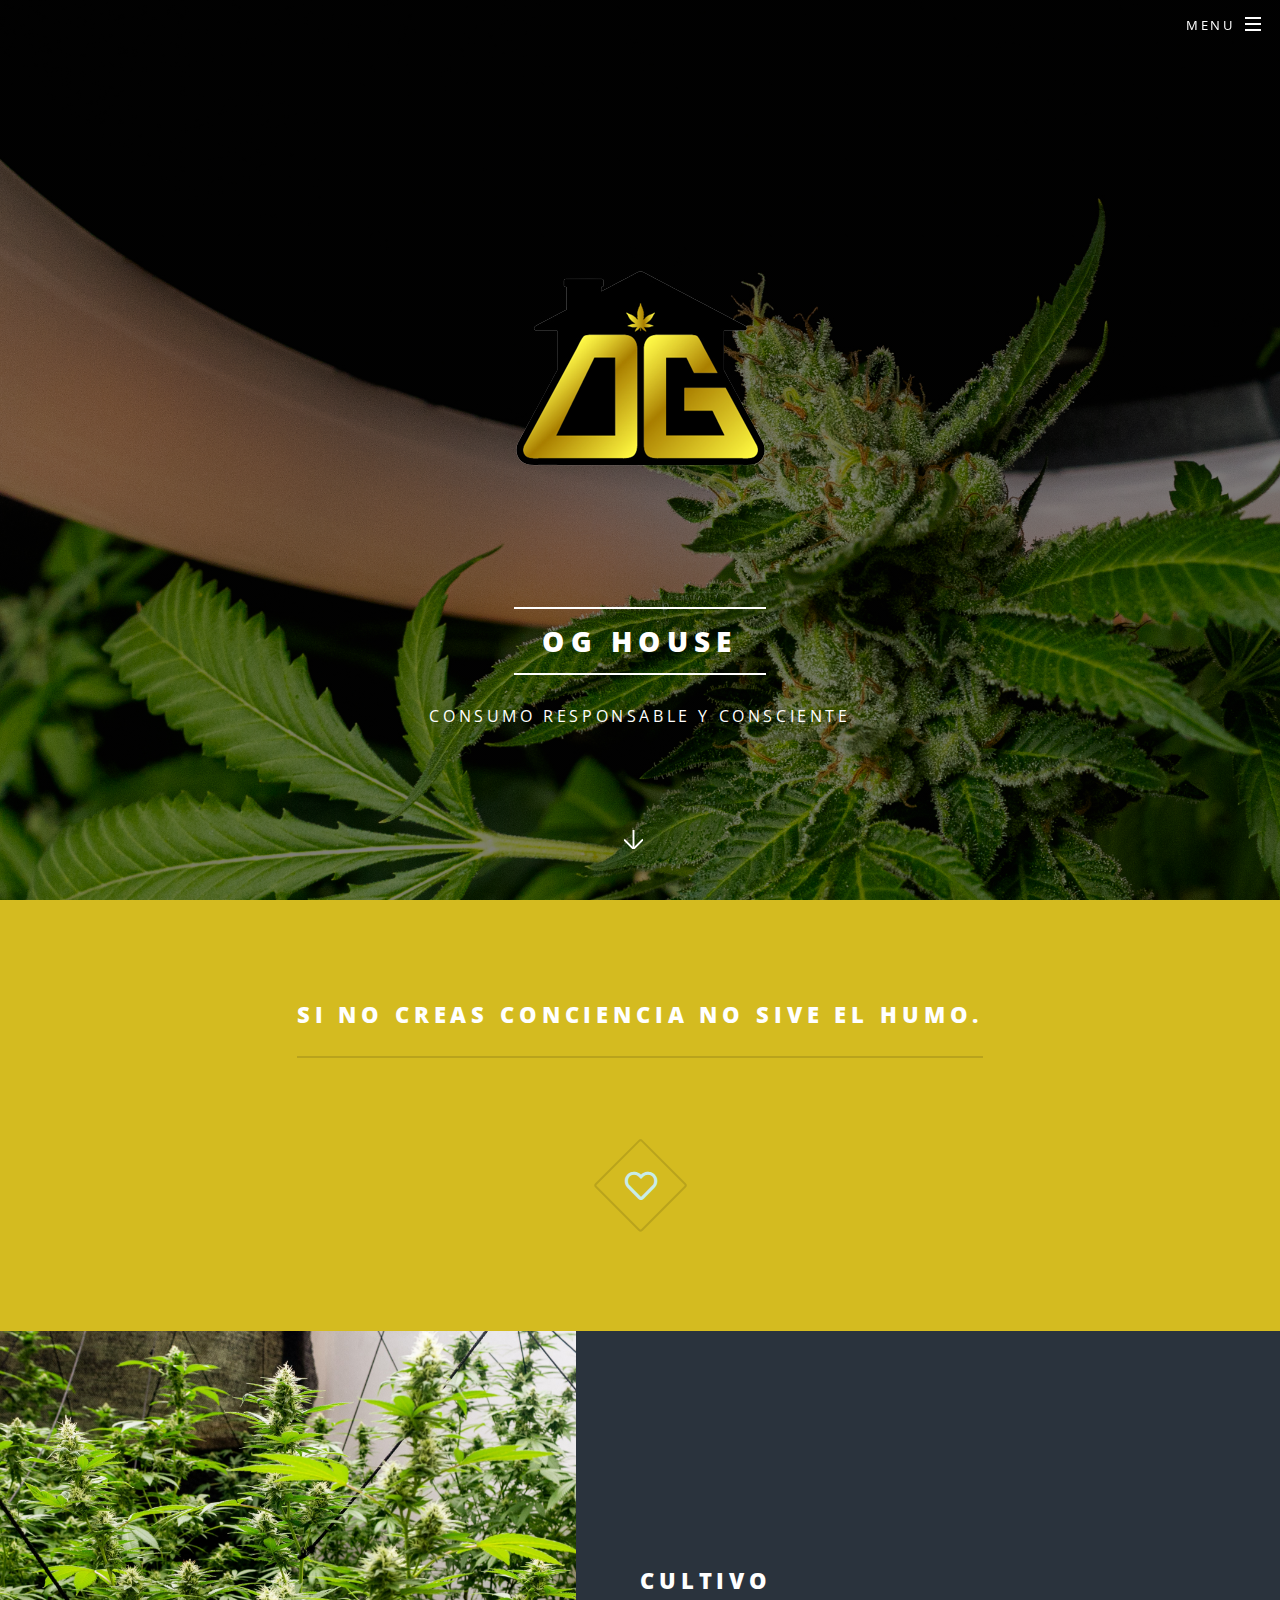
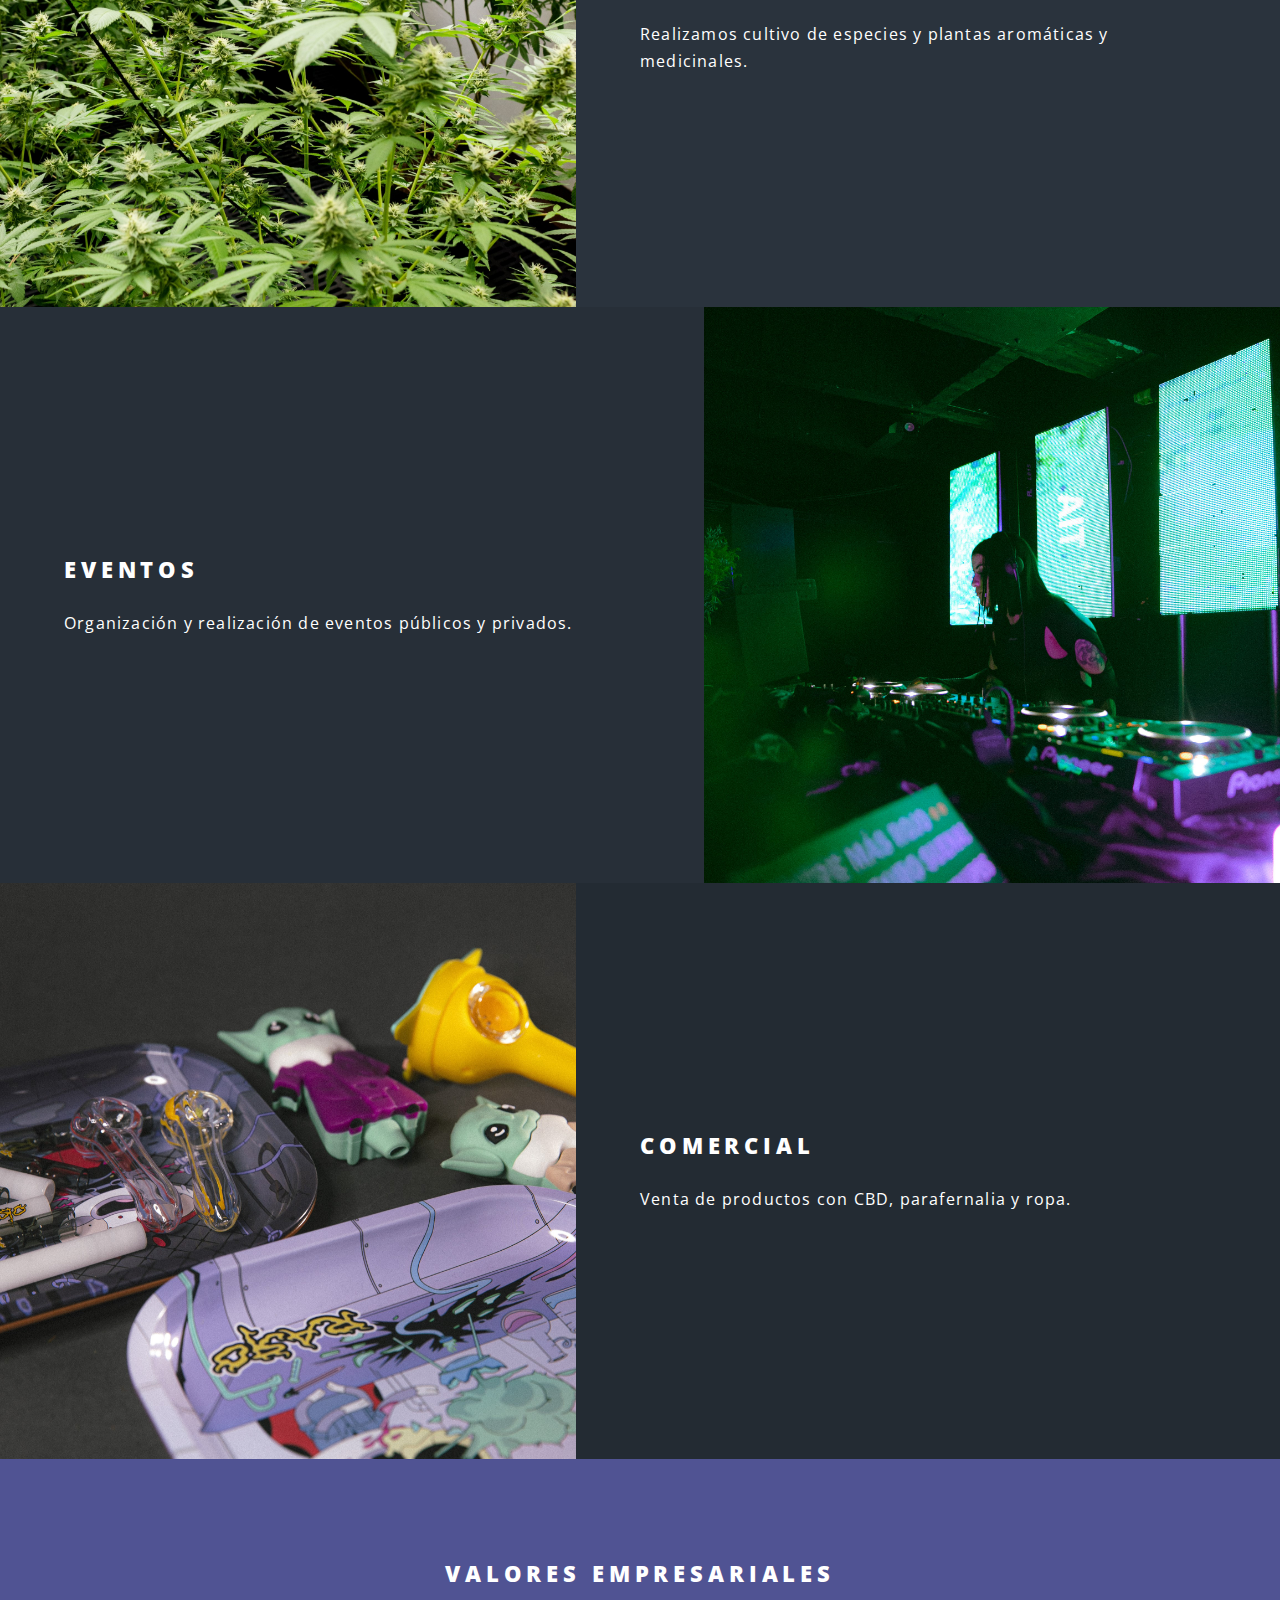
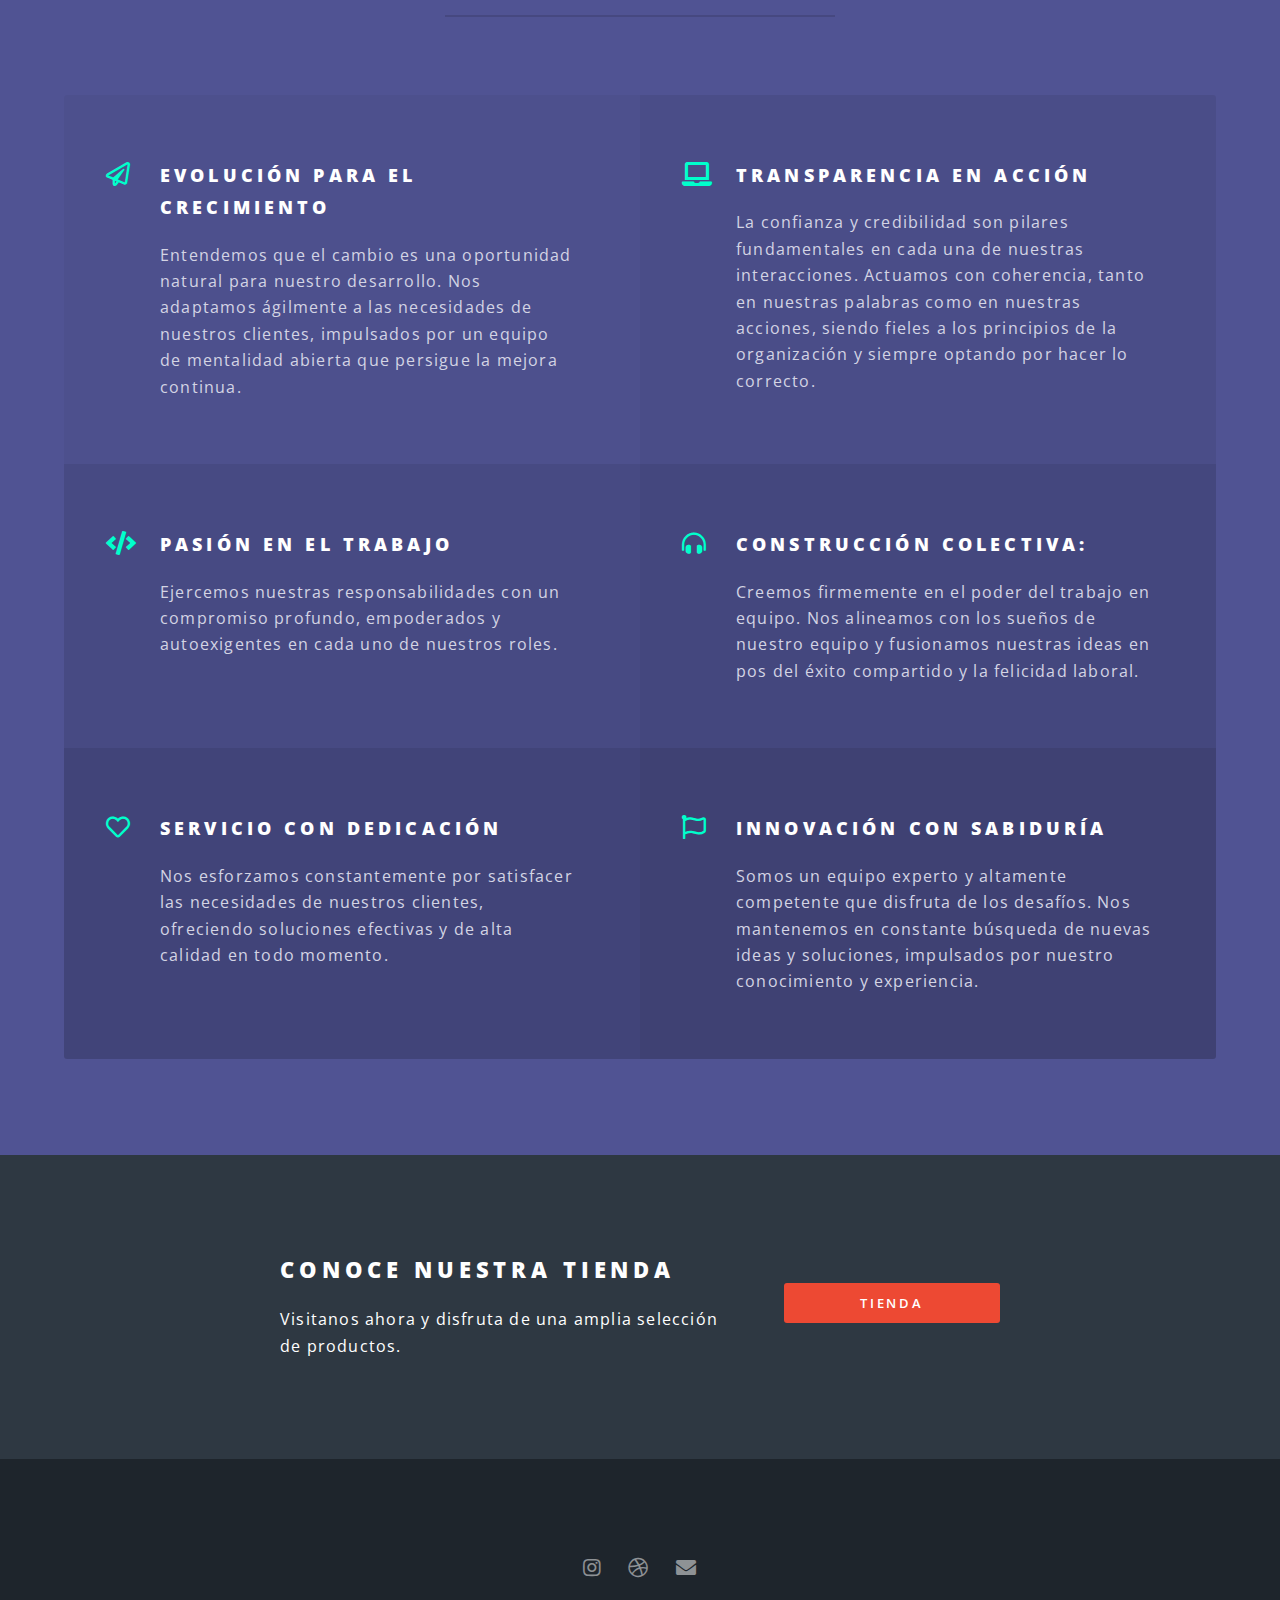
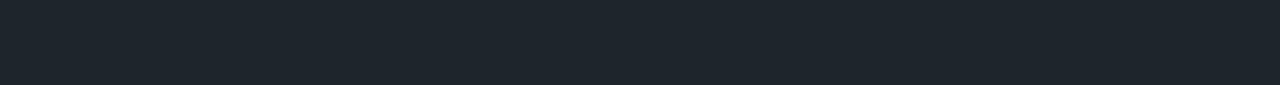
==== commit b7d82619: "pagina principal v0.5" ====
--- a/index.html
+++ b/index.html
@@ -1,9 +1,4 @@
 <!DOCTYPE HTML>
-<!--
-	Spectral by HTML5 UP
-	html5up.net | @ajlkn
-	Free for personal and commercial use under the CCA 3.0 license (html5up.net/license)
--->
 <html>
 	<head>
 		<title>OG House</title>
@@ -41,27 +36,24 @@
 				<!-- Banner -->
 					<section id="banner">
 						<div class="inner">
+							<img src="images/logo.png" alt="" /></div><div class="content">
 							<h2>OG House</h2>
-							<p>Another fine responsive<br />
-							site template freebie<br />
-							crafted by <a href="http://html5up.net">HTML5 UP</a>.</p>
-							<ul class="actions special">
-								<li><a href="#" class="button primary">Activate</a></li>
-							</ul>
+							<p>Consumo responsable y consciente<br />
+							<!-- <ul class="actions special">
+								<li><a href="https://oghousetienda.com/" class="button primary" target="_blank">Tienda</a></li>
+							</ul>-->
 						</div>
-						<a href="#one" class="more scrolly">Learn More</a>
+						<a href="#one" class="more scrolly"></a>
 					</section>
 
 				<!-- One -->
 					<section id="one" class="wrapper style1 special">
 						<div class="inner">
 							<header class="major">
-								<h2>Consumo responsable y consciente<br />
+								<h2>Si no creas conciencia no sive el humo.<br />
 							</header>
 							<ul class="icons major">
-								<li><span class="icon fa-gem major style1"><span class="label">Lorem</span></span></li>
-								<li><span class="icon fa-heart major style2"><span class="label">Ipsum</span></span></li>
-								<li><span class="icon solid fa-code major style3"><span class="label">Dolor</span></span></li>
+								<li><span class="icon fa-heart major "><span class="label">Ipsum</span></span></li>
 							</ul>
 						</div>
 					</section>
@@ -69,24 +61,24 @@
 				<!-- Two -->
 					<section id="two" class="wrapper alt style2">
 						<section class="spotlight">
-							<div class="image"><img src="images/pic01.jpg" alt="" /></div><div class="content">
-								<h2>Magna primis lobortis<br />
-								sed ullamcorper</h2>
-								<p>Aliquam ut ex ut augue consectetur interdum. Donec hendrerit imperdiet. Mauris eleifend fringilla nullam aenean mi ligula.</p>
+							<div class="image"><img src="images/cultivo.jpg" alt="" /></div><div class="content">
+								<h2>CULTIVO<br />
+								</h2>
+								<p>Realizamos cultivo de especies y plantas aromáticas y medicinales.</p>
 							</div>
 						</section>
 						<section class="spotlight">
-							<div class="image"><img src="images/pic02.jpg" alt="" /></div><div class="content">
-								<h2>Tortor dolore feugiat<br />
-								elementum magna</h2>
-								<p>Aliquam ut ex ut augue consectetur interdum. Donec hendrerit imperdiet. Mauris eleifend fringilla nullam aenean mi ligula.</p>
+							<div class="image"><img src="images/evento.jpg" alt="" /></div><div class="content">
+								<h2>EVENTOS<br />
+								</h2>
+								<p>Organización y realización de eventos públicos y privados.</p>
 							</div>
 						</section>
 						<section class="spotlight">
-							<div class="image"><img src="images/pic03.jpg" alt="" /></div><div class="content">
-								<h2>Augue eleifend aliquet<br />
-								sed condimentum</h2>
-								<p>Aliquam ut ex ut augue consectetur interdum. Donec hendrerit imperdiet. Mauris eleifend fringilla nullam aenean mi ligula.</p>
+							<div class="image"><img src="images/comercial.jpg" alt="" /></div><div class="content">
+								<h2>COMERCIAL<br />
+								</h2>
+								<p>Venta de productos con CBD, parafernalia y ropa. </p>
 							</div>
 						</section>
 					</section>
@@ -95,34 +87,32 @@
 					<section id="three" class="wrapper style3 special">
 						<div class="inner">
 							<header class="major">
-								<h2>Accumsan mus tortor nunc aliquet</h2>
-								<p>Aliquam ut ex ut augue consectetur interdum. Donec amet imperdiet eleifend<br />
-								fringilla tincidunt. Nullam dui leo Aenean mi ligula, rhoncus ullamcorper.</p>
+								<h2>Valores empresariales</h2>
 							</header>
 							<ul class="features">
 								<li class="icon fa-paper-plane">
-									<h3>Arcu accumsan</h3>
-									<p>Augue consectetur sed interdum imperdiet et ipsum. Mauris lorem tincidunt nullam amet leo Aenean ligula consequat consequat.</p>
+									<h3>Evolución para el crecimiento</h3>
+									<p>Entendemos que el cambio es una oportunidad natural para nuestro desarrollo. Nos adaptamos ágilmente a las necesidades de nuestros clientes, impulsados por un equipo de mentalidad abierta que persigue la mejora continua.</p>
 								</li>
 								<li class="icon solid fa-laptop">
-									<h3>Ac Augue Eget</h3>
-									<p>Augue consectetur sed interdum imperdiet et ipsum. Mauris lorem tincidunt nullam amet leo Aenean ligula consequat consequat.</p>
+									<h3>Transparencia en acción</h3>
+									<p>La confianza y credibilidad son pilares fundamentales en cada una de nuestras interacciones. Actuamos con coherencia, tanto en nuestras palabras como en nuestras acciones, siendo fieles a los principios de la organización y siempre optando por hacer lo correcto.</p>
 								</li>
 								<li class="icon solid fa-code">
-									<h3>Mus Scelerisque</h3>
-									<p>Augue consectetur sed interdum imperdiet et ipsum. Mauris lorem tincidunt nullam amet leo Aenean ligula consequat consequat.</p>
+									<h3>Pasión en el trabajo</h3>
+									<p>Ejercemos nuestras responsabilidades con un compromiso profundo, empoderados y autoexigentes en cada uno de nuestros roles.</p>
 								</li>
 								<li class="icon solid fa-headphones-alt">
-									<h3>Mauris Imperdiet</h3>
-									<p>Augue consectetur sed interdum imperdiet et ipsum. Mauris lorem tincidunt nullam amet leo Aenean ligula consequat consequat.</p>
+									<h3>Construcción colectiva: </h3>
+									<p>Creemos firmemente en el poder del trabajo en equipo. Nos alineamos con los sueños de nuestro equipo y fusionamos nuestras ideas en pos del éxito compartido y la felicidad laboral.</p>
 								</li>
 								<li class="icon fa-heart">
-									<h3>Aenean Primis</h3>
-									<p>Augue consectetur sed interdum imperdiet et ipsum. Mauris lorem tincidunt nullam amet leo Aenean ligula consequat consequat.</p>
+									<h3>Servicio con dedicación</h3>
+									<p>Nos esforzamos constantemente por satisfacer las necesidades de nuestros clientes, ofreciendo soluciones efectivas y de alta calidad en todo momento.</p>
 								</li>
 								<li class="icon fa-flag">
-									<h3>Tortor Ut</h3>
-									<p>Augue consectetur sed interdum imperdiet et ipsum. Mauris lorem tincidunt nullam amet leo Aenean ligula consequat consequat.</p>
+									<h3>Innovación con sabiduría</h3>
+									<p>Somos un equipo experto y altamente competente que disfruta de los desafíos. Nos mantenemos en constante búsqueda de nuevas ideas y soluciones, impulsados por nuestro conocimiento y experiencia.</p>
 								</li>
 							</ul>
 						</div>
@@ -132,12 +122,13 @@
 					<section id="cta" class="wrapper style4">
 						<div class="inner">
 							<header>
-								<h2>Arcue ut vel commodo</h2>
-								<p>Aliquam ut ex ut augue consectetur interdum endrerit imperdiet amet eleifend fringilla.</p>
+								<h2>Conoce nuestra tienda</h2>
+								<p>Visitanos ahora y disfruta de una amplia selección de productos.</p>
 							</header>
 							<ul class="actions stacked">
-								<li><a href="#" class="button fit primary">Activate</a></li>
-								<li><a href="#" class="button fit">Learn More</a></li>
+								<li></li>
+								<li></li>
+								<li><a href="https://oghousetienda.com/" target="_blank" class="button fit primary">TIENDA</a></li>
 							</ul>
 						</div>
 					</section>
@@ -145,14 +136,9 @@
 				<!-- Footer -->
 					<footer id="footer">
 						<ul class="icons">
-							<li><a href="#" class="icon brands fa-twitter"><span class="label">Twitter</span></a></li>
-							<li><a href="#" class="icon brands fa-facebook-f"><span class="label">Facebook</span></a></li>
-							<li><a href="#" class="icon brands fa-instagram"><span class="label">Instagram</span></a></li>
-							<li><a href="#" class="icon brands fa-dribbble"><span class="label">Dribbble</span></a></li>
-							<li><a href="#" class="icon solid fa-envelope"><span class="label">Email</span></a></li>
-						</ul>
-						<ul class="copyright">
-							<li>&copy; Untitled</li><li>Design: <a href="http://html5up.net">HTML5 UP</a></li>
+							<li><a href="https://www.instagram.com/oghouse_med" target="_blank" class="icon brands fa-instagram"><span class="label">Instagram</span></a></li>
+							<li><a href="https://oghousetienda.com/" target="_blank" class="icon brands fa-dribbble"><span class="label">Dribbble</span></a></li>
+							<li><a href="mailto:oghousemed@gmail.com" class="icon solid fa-envelope"><span class="label">Email</span></a></li>
 						</ul>
 					</footer>
 
--- a/assets/css/main.css
+++ b/assets/css/main.css
@@ -1859,7 +1859,7 @@
 		input[type="email"]:focus,
 		select:focus,
 		textarea:focus {
-			box-shadow: 0 0 0 2px #21b2a6;
+			box-shadow: 0 0 0 2px #d4bb20;
 		}
 
 	select {
@@ -1956,7 +1956,7 @@
 
 		input[type="checkbox"]:focus + label:before,
 		input[type="radio"]:focus + label:before {
-			box-shadow: 0 0 0 2px #21b2a6;
+			box-shadow: 0 0 0 2px #d4bb20;
 		}
 
 	input[type="checkbox"] + label:before {
@@ -2817,7 +2817,7 @@
 		}
 
 		.wrapper.style1 {
-			background-color: #21b2a6;
+			background-color: #d4bb20;
 			color: #c8ece9;
 		}
 
@@ -2871,7 +2871,7 @@
 
 				.wrapper.style1 select option {
 					color: #ffffff;
-					background: #21b2a6;
+					background: #d4bb20;
 				}
 
 			.wrapper.style1 input[type="checkbox"] + label,
@@ -2887,7 +2887,7 @@
 			.wrapper.style1 input[type="checkbox"]:checked + label:before,
 			.wrapper.style1 input[type="radio"]:checked + label:before {
 				background: #ffffff;
-				color: #21b2a6;
+				color: #d4bb20;
 			}
 
 			.wrapper.style1 ::-webkit-input-placeholder {
@@ -3351,7 +3351,7 @@
 		-ms-transition: -ms-transform 0.5s ease;
 		transition: transform 0.5s ease;
 		-webkit-overflow-scrolling: touch;
-		background: #21b2a6;
+		background: #d4bb20;
 		color: #ffffff;
 		height: 100%;
 		max-width: 80%;
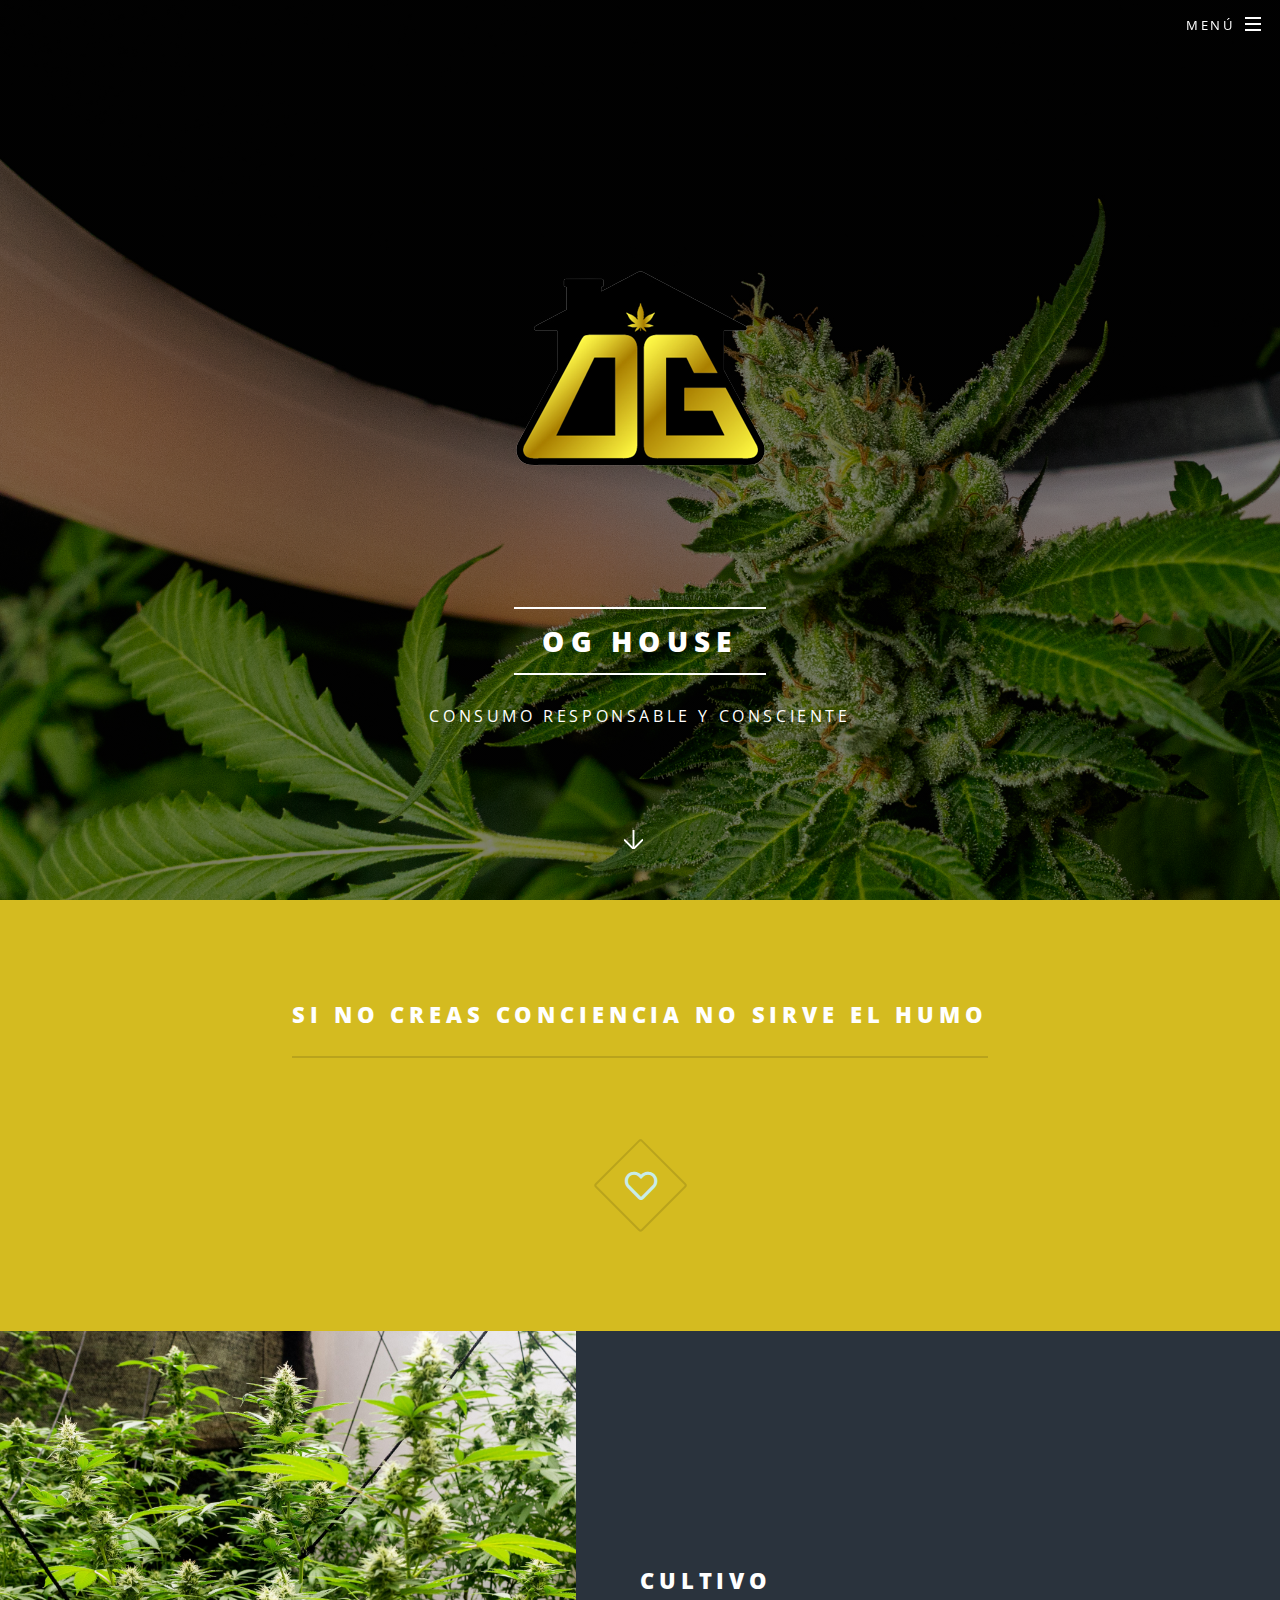
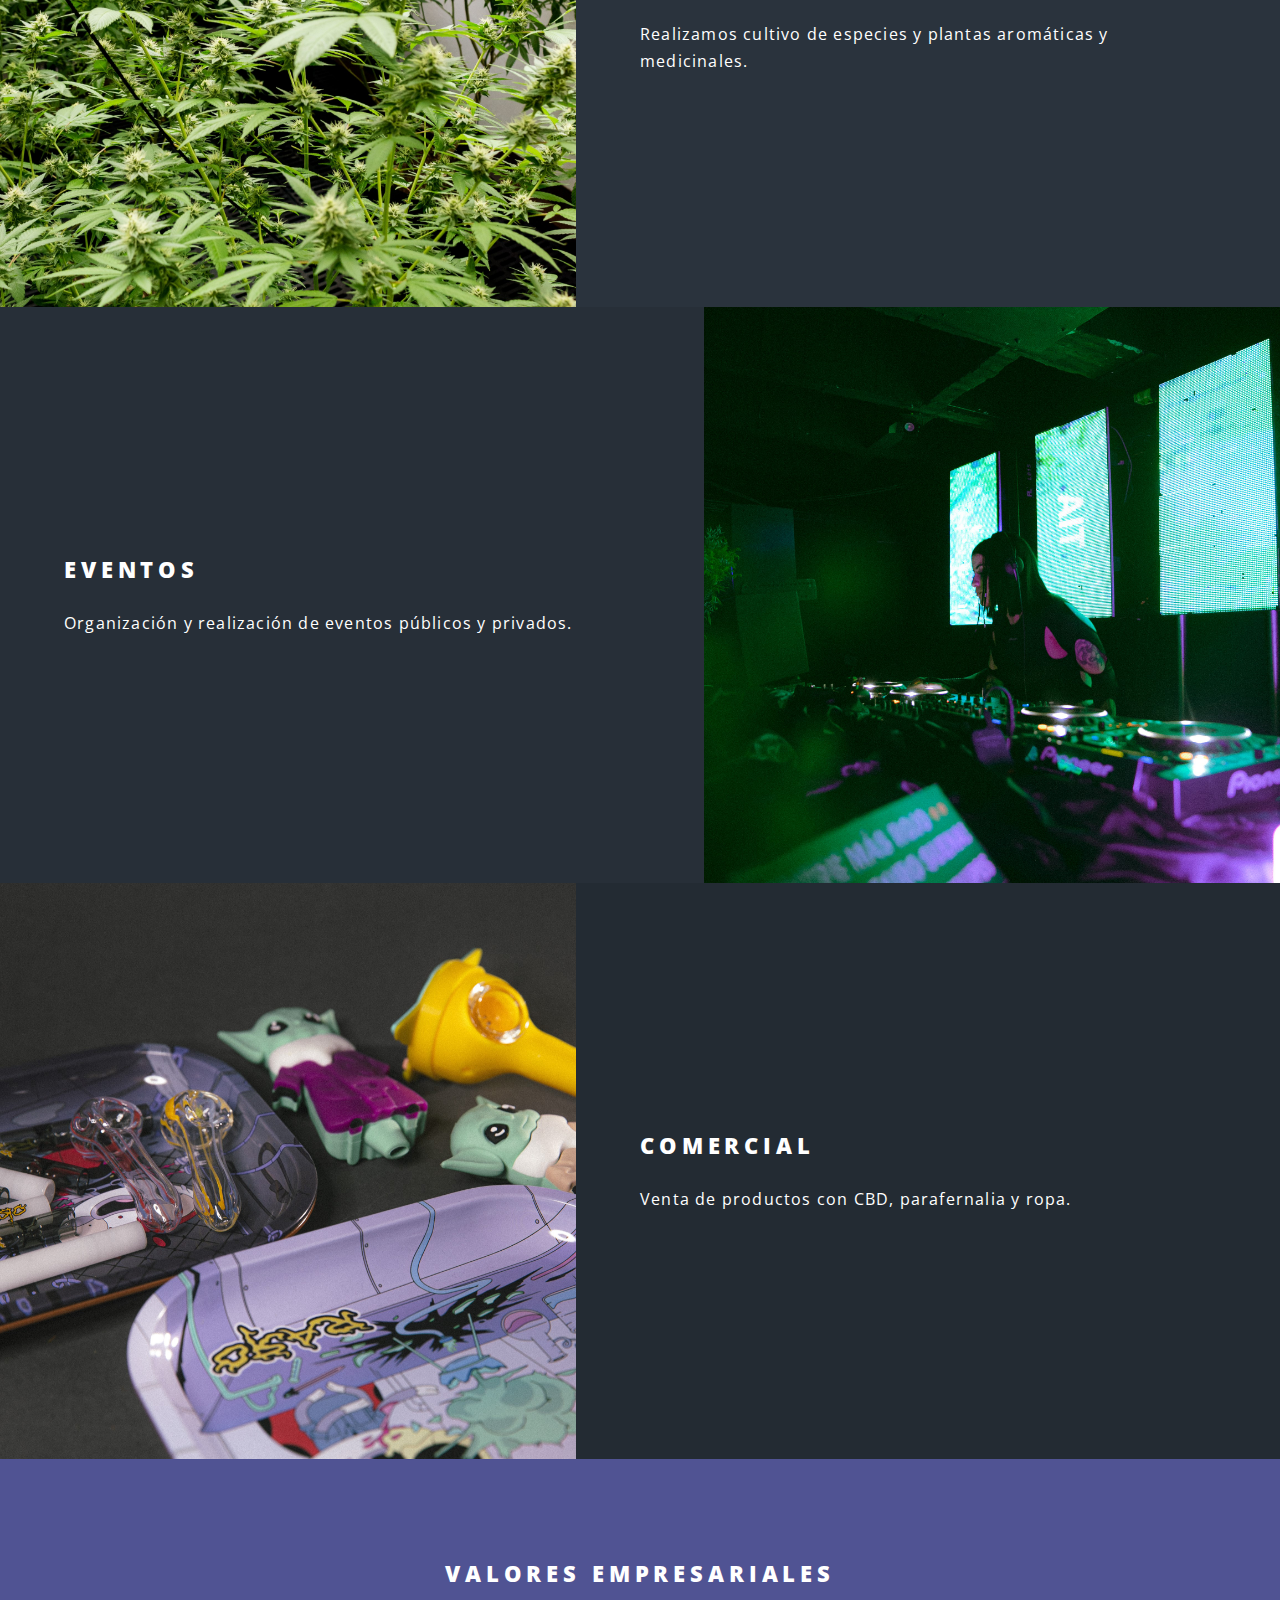
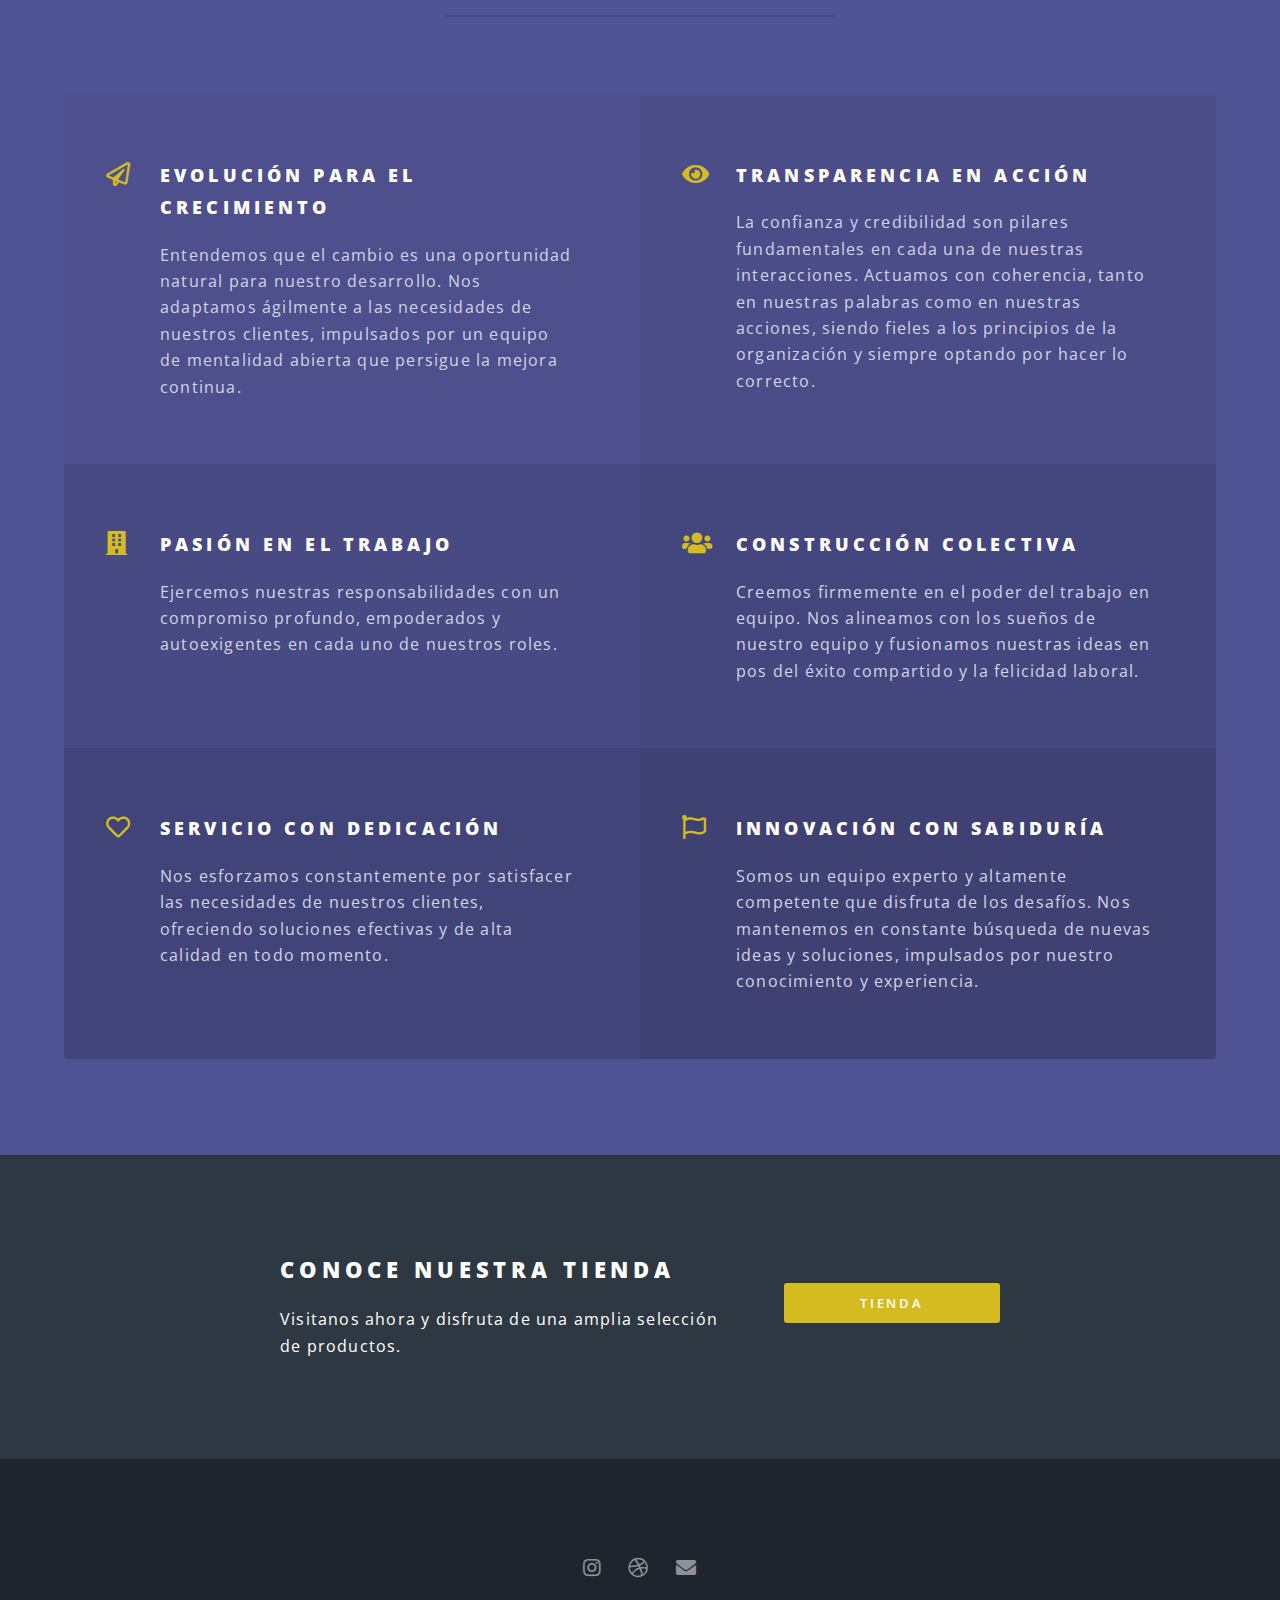
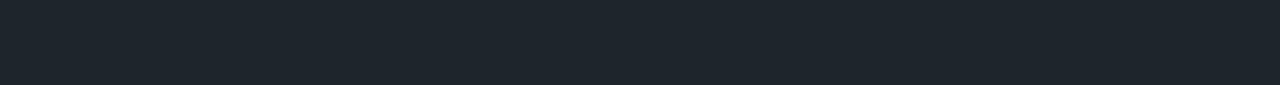
==== commit 7544ebe1: "v1" ====
--- a/index.html
+++ b/index.html
@@ -18,14 +18,11 @@
 						<nav id="nav">
 							<ul>
 								<li class="special">
-									<a href="#menu" class="menuToggle"><span>Menu</span></a>
+									<a href="#menu" class="menuToggle"><span>Menú</span></a>
 									<div id="menu">
 										<ul>
-											<li><a href="index.html">Home</a></li>
-											<li><a href="generic.html">Generic</a></li>
-											<li><a href="elements.html">Elements</a></li>
-											<li><a href="#">Sign Up</a></li>
-											<li><a href="#">Log In</a></li>
+											<li><a href="index.html">Inicio</a></li>
+											<li><a href="historia.html">Historia</a></li>
 										</ul>
 									</div>
 								</li>
@@ -50,10 +47,10 @@
 					<section id="one" class="wrapper style1 special">
 						<div class="inner">
 							<header class="major">
-								<h2>Si no creas conciencia no sive el humo.<br />
+								<h2>Si no creas conciencia no sirve el humo<br />
 							</header>
 							<ul class="icons major">
-								<li><span class="icon fa-heart major "><span class="label">Ipsum</span></span></li>
+								<li><span class="icon fa-heart major "><span class="label">Heart</span></span></li>
 							</ul>
 						</div>
 					</section>
@@ -94,16 +91,16 @@
 									<h3>Evolución para el crecimiento</h3>
 									<p>Entendemos que el cambio es una oportunidad natural para nuestro desarrollo. Nos adaptamos ágilmente a las necesidades de nuestros clientes, impulsados por un equipo de mentalidad abierta que persigue la mejora continua.</p>
 								</li>
-								<li class="icon solid fa-laptop">
+								<li class="icon solid fa-eye">
 									<h3>Transparencia en acción</h3>
 									<p>La confianza y credibilidad son pilares fundamentales en cada una de nuestras interacciones. Actuamos con coherencia, tanto en nuestras palabras como en nuestras acciones, siendo fieles a los principios de la organización y siempre optando por hacer lo correcto.</p>
 								</li>
-								<li class="icon solid fa-code">
+								<li class="icon solid fa-building">
 									<h3>Pasión en el trabajo</h3>
 									<p>Ejercemos nuestras responsabilidades con un compromiso profundo, empoderados y autoexigentes en cada uno de nuestros roles.</p>
 								</li>
-								<li class="icon solid fa-headphones-alt">
-									<h3>Construcción colectiva: </h3>
+								<li class="icon solid fa-users">
+									<h3>Construcción colectiva </h3>
 									<p>Creemos firmemente en el poder del trabajo en equipo. Nos alineamos con los sueños de nuestro equipo y fusionamos nuestras ideas en pos del éxito compartido y la felicidad laboral.</p>
 								</li>
 								<li class="icon fa-heart">
--- a/assets/css/main.css
+++ b/assets/css/main.css
@@ -2078,7 +2078,7 @@
 			}
 
 		.icon.style1 {
-			color: #00ffcc;
+			color: #d4bb20;
 		}
 
 		.icon.style2 {
@@ -2487,7 +2487,7 @@
 		input[type="button"].primary,
 		button.primary,
 		.button.primary {
-			background-color: #ed4933;
+			background-color: #d4bb20;
 			box-shadow: none !important;
 			color: #ffffff !important;
 		}
@@ -2497,7 +2497,7 @@
 			input[type="button"].primary:hover,
 			button.primary:hover,
 			.button.primary:hover {
-				background-color: #ef5e4a !important;
+				background-color: #000000 !important;
 			}
 
 			input[type="submit"].primary:active,
@@ -2604,7 +2604,7 @@
 
 			.features li:before {
 				display: block;
-				color: #00ffcc;
+				color: #d4bb20;
 				position: absolute;
 				left: 1.75em;
 				top: 2.75em;
